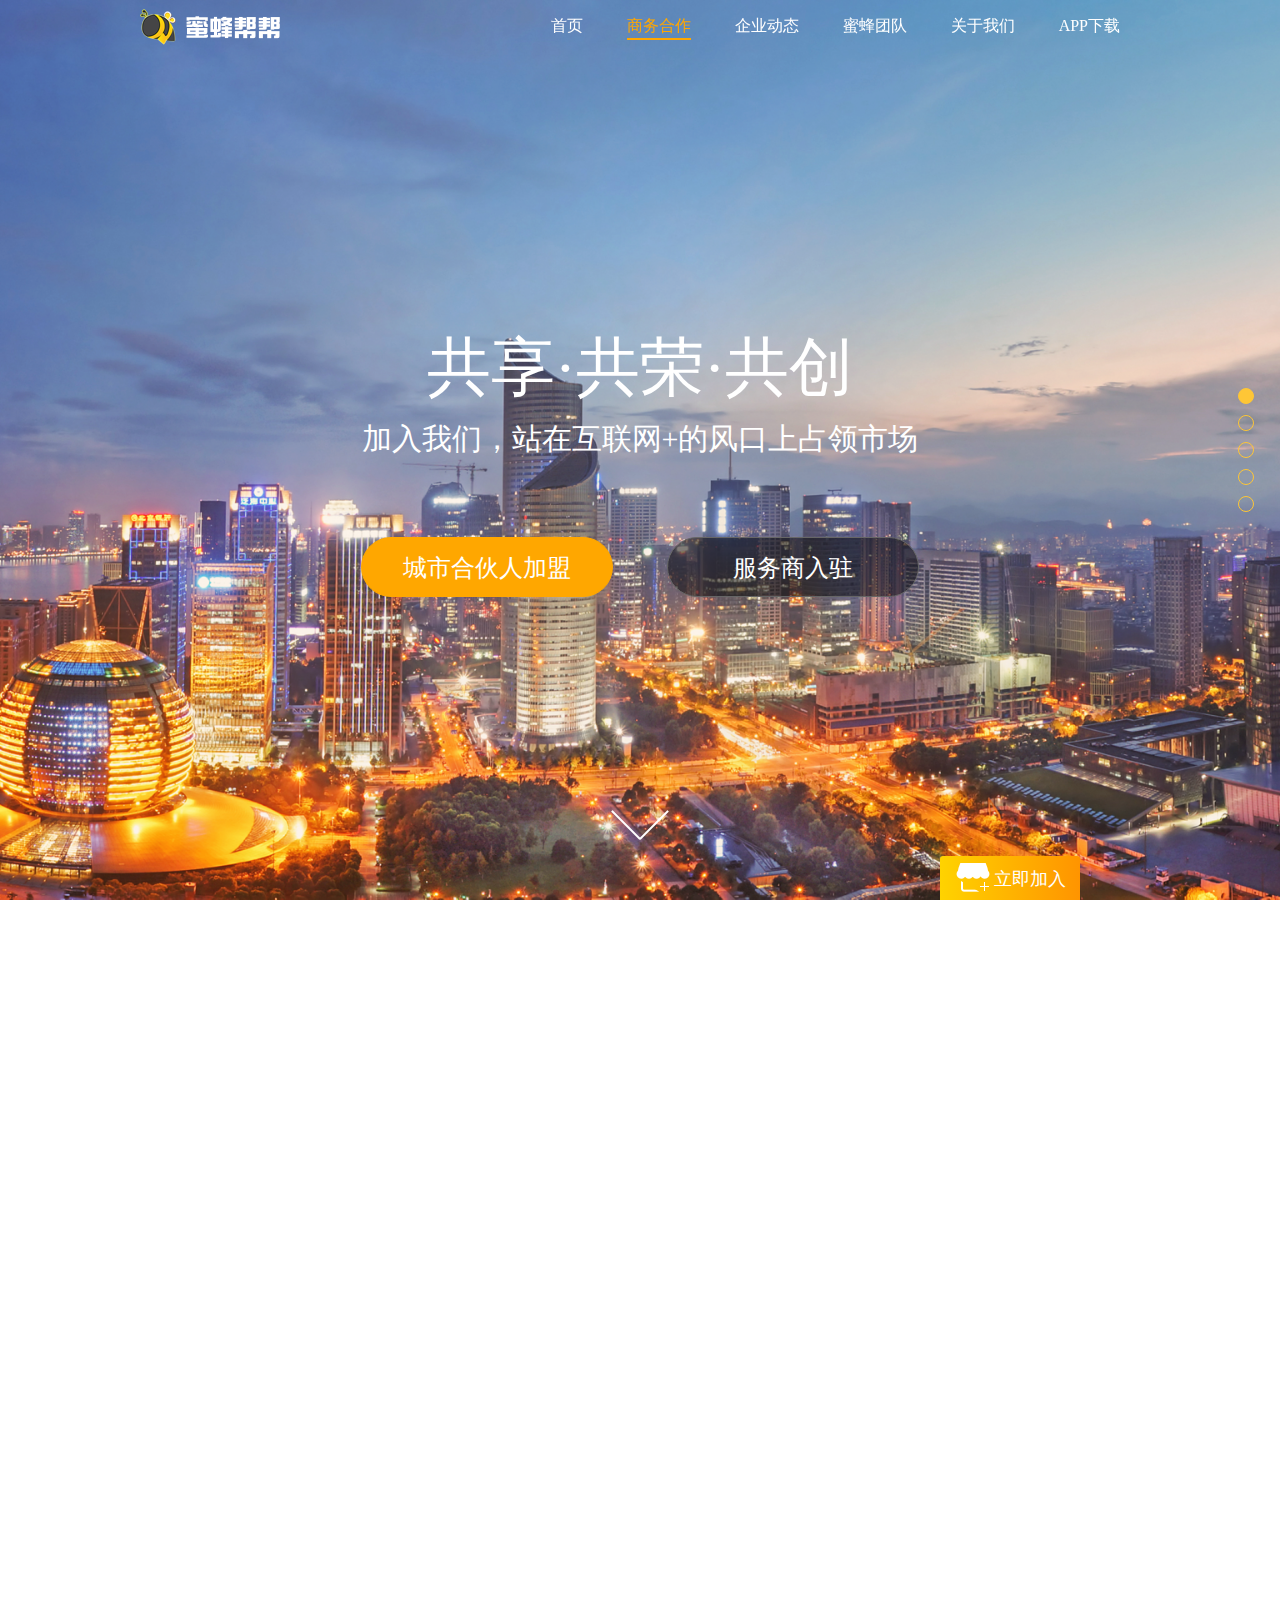
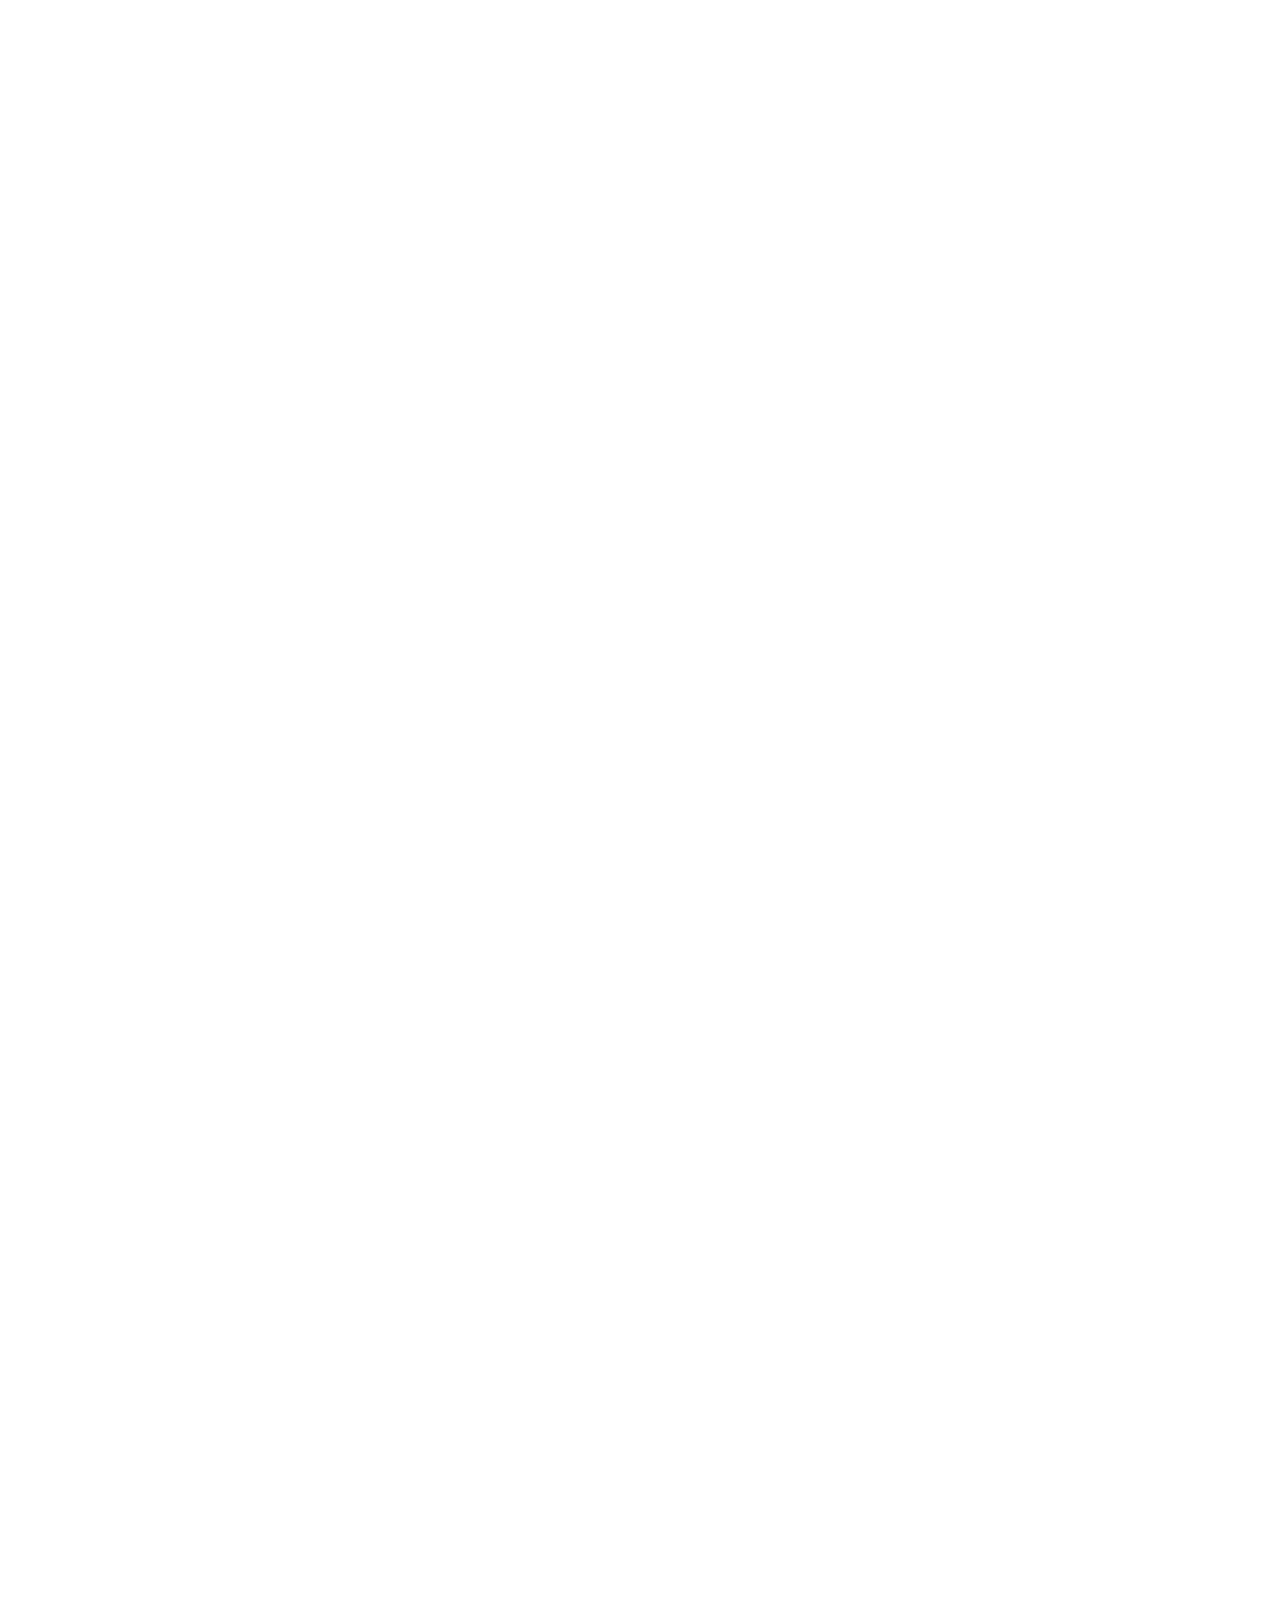
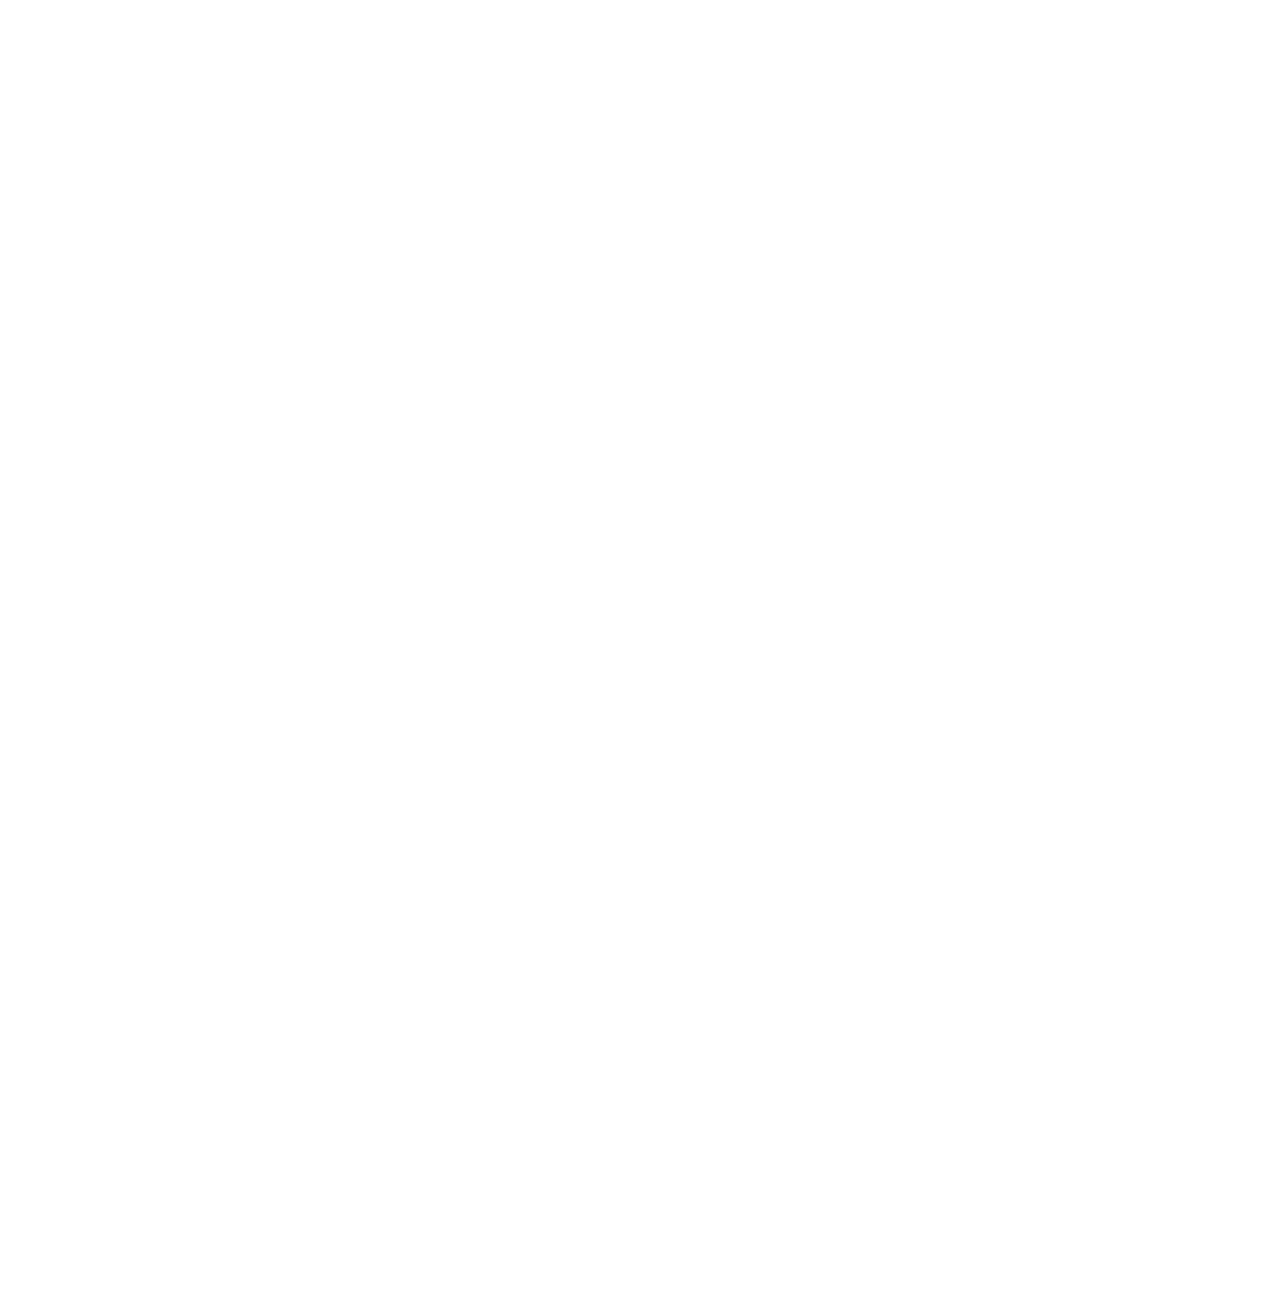
==== page/cooperation.html @ c984d0dc "新增" ====
<!DOCTYPE html>
<html>
<head>
    <meta charset="UTF-8">
    <!--<meta name="viewport" content="width=device-width,initial-scale=1,minimum-scale=1,maximum-scale=1,user-scalable=no" />-->
    <title>蜜蜂帮帮</title>
<link href="../css/cooperation.9509d69def9fd899056b.css" rel="stylesheet"></head>
<body>
<div class="bee-header">
    <div class="container">
        <div class="logo">
            <!--<img src="" alt="蜜蜂帮帮">-->
        </div>
        <div class="list">
            <ul>
                <li><a href="./home.html">首页</a></li>
                <li><a class="active" href="./cooperation.html">商务合作</a></li>
                <li><a href="./news.html">企业动态</a></li>
                <li><a href="./team.html">蜜蜂团队</a></li>
                <li><a href="./about.html">关于我们</a></li>
                <li><a href="./download.html">APP下载</a></li>
            </ul>
        </div>
    </div>
</div>
<div class="stores">立即加入</div>
<div id="fullpage">
    <div class="section">
        <section class="animate part1">
            <div class="container">
                <div class="title1">共享·共荣·共创</div>
                <div class="title2">加入我们，站在互联网+的风口上占领市场</div>
                <div class="button">
                    <button id="partner">城市合伙人加盟</button>
                    <button id="business" class="gray">服务商入驻</button>
                </div>
            </div>
            <div><button class="down"></button></div>
        </section>
    </div>
    <div class="section">
        <section class="animate move-left part2">
            <div class="title">
                <div class="title1">合伙人全球招募中</div>
                <div class="title2">我们需要的不是加盟商，而是事业股东</div>
            </div>
            <div class="content clearfix">
                <div class="list">
                    <img src="../img/c1ec5cfefeabe5e938f28f96e63e9fad.png" alt="">
                    <div class="recruit-title">
                        <div class="recruit-title1">合伙经营</div>
                        <div class="recruit-title2">创立合伙人机制招募核心创业伙伴</div>
                    </div>
                </div>
                <div class="list">
                    <img src="../img/ce24f5efa95ee3bb7248c67e9708a0db.png" alt="">
                    <div class="recruit-title">
                        <div class="recruit-title1">共同收益</div>
                        <div class="recruit-title2">与合伙人共享平台成果</div>
                    </div>
                </div>
                <div class="list">
                    <img src="../img/3c015efaf80c9e571c8da7569cb8308b.png" alt="">
                    <div class="recruit-title">
                        <div class="recruit-title1">全程扶持</div>
                        <div class="recruit-title2">提供一站式全方位的成长帮扶政策</div>
                    </div>
                </div>
            </div>
        </section>
    </div>
    <div class="section">
        <section class="animate move-left part3">
            <div class="container">
                <h1>震撼全球，优质商家持续超募中……</h1>
                <h1>蜜蜂帮帮邀您一起打造“新服务”</h1><br><br>

                <h2>如果您愿意</h2>
                <h2>为全球消费者提供更好的服务，</h2><br>

                <h2>如果您需要</h2>
                <h2>更多的消费者知道您的服务体验，</h2><br>

                <h2>如果您想要</h2>
                <h2>接受市场的考验，那就赶紧加入我们吧！</h2><br><br>
                <h2>只要这个星球还需要服务，就需要蜜蜂帮帮！</h2>
            </div>
        </section>
    </div>
    <div class="section">
        <section class="animate move-left part4">
            <div class="title">
                <div class="title1">商家八大权益</div>
                <div class="title2">入驻蜜蜂帮帮，即可获得以下权益</div>
            </div>
            <div class="content clearfix">
                <ul class="clearfix">
                    <li>
                        <img src="../img/b9a599ed0b919bc103d2fbe861342685.png" alt="">
                        <div>官方认证身份</div>
                    </li>
                    <li>
                        <img src="../img/aedb359e99fdffdd4d8946688fbb57c0.png" alt="">
                        <div>服务排名优先</div>
                    </li>
                    <li>
                        <img src="../img/3a00f27faa57d7887cbc1a25d7550de8.png" alt="">
                        <div>店铺排名优先</div>
                    </li>
                    <li>
                        <img src="../img/17fdf9c5d113f5b7cb923b10be8b5a25.png" alt="">
                        <div>服务精准推荐</div>
                    </li>
                    <li>
                        <img src="../img/9993b4ca8ccdd590149c25d16e6af27e.png" alt="">
                        <div>店铺发布特权</div>
                    </li>
                    <li>
                        <img src="../img/8d45b0eb262dae02fa9d3e796967df92.png" alt="">
                        <div>VIP客服专线</div>
                    </li>
                    <li>
                        <img src="../img/7b9d3cc45f96436706f98c8f80e1a618.png" alt="">
                        <div>套餐道具折扣</div>
                    </li>
                    <li>
                        <img src="../img/5ab4a923dffc27b24b695d60955051d1.png" alt="">
                        <div>需求优先推送</div>
                    </li>
                </ul>
            </div>
        </section>
    </div>
    <div class="section">
        <section class="animate move-left part5">
            <h1>欢迎所有创业者加入蜜蜂帮帮！</h1>
            <div class="form-div">
                <div class="title-div">
                    <div class="tab partnerTab active" data-value="first"><span>合伙人加盟</span></div>
                    <div class="tab businessTab" data-value="second"><span>商家入驻</span></div>
                </div>
                <div class="form-all">
                    <div class="form first">
                        <div class="form-title">姓名：</div>
                        <input class="form-input" type="text" placeholder="请输入您的姓名">
                        <div class="form-title">联系电话：</div>
                        <input class="form-input" type="text" placeholder="请输入您的手机号码">
                        <div class="form-title">意向区域：</div>
                        <input class="form-input" type="text" placeholder="请输入您希望合作的区/县名称，如西湖区">
                        <div class="form-button"><button>提交信息</button></div>
                    </div>
                    <div class="form second">
                        <div class="form-title">姓名：</div>
                        <input class="form-input" type="text" placeholder="请输入您的姓名">
                        <div class="form-title">联系电话：</div>
                        <input class="form-input" type="text" placeholder="请输入您的手机号码">
                        <div class="form-title">店铺所在区域：</div>
                        <input class="form-input" type="text" placeholder="请输入店铺所在地区/县名称，稍后会有专人联系您">
                        <div class="form-button"><button>提交信息</button></div>
                    </div>
                </div>
            </div>
            <div class="partner">
                <div class="partner-title">战略合作伙伴</div>
                <ul class="clearfix">
                    <li><img src="../img/5e6be7c5c7a38212d9d5cdd5c0297708.png" alt=""></li>
                    <li><img src="../img/ea7e2daf66006acf0e142d840e4f3e2a.png" alt=""></li>
                    <li><img src="[data-uri]" alt=""></li>
                    <li><img src="../img/2b8c42698edc6646a99bc73877c97c1e.png" alt=""></li>
                    <li><img src="../img/1d48b6dea0031d6d4c60a4377d220343.png" alt=""></li>
                    <li><img src="../img/9783b940a7c0495fdcd6654408296ffc.png" alt=""></li>
                    <li><img src="../img/675d4ba08b23623f5f5d4d27131e1f21.png" alt=""></li>
                </ul>
            </div>
            <div class="bee-footer">
                <div class="container">
                    <div class="top">
                        <div class="float first">
                            <h3>友情链接</h3>
                            <ul>
                                <li>阿里巴巴</li>
                                <li>阿里巴巴</li>
                                <li>阿里巴巴</li>
                                <li>阿里巴巴</li>
                                <li>阿里巴巴</li>
                                <li>阿里巴巴</li>
                                <li>阿里巴巴</li>
                                <li>阿里巴巴</li>
                            </ul>
                        </div>
                        <div class="float second">
                            <h3>联系我们</h3>
                            <div class="phone">400-882-7702</div>
                            <div class="text">周一至周五 9:00-18:00</div>
                            <div class="text">客服邮箱：service@mifbb.com</div>
                            <div class="text">公司地址：浙江省杭州市余杭区梦想小镇互联网村24栋2楼</div>
                        </div>
                        <div class="float third">
                            <h3 style="padding-left: 60px;">关注我们</h3>
                            <div class="icon_div" style="margin-left: 60px;">
                                <div class="icon weixin"></div>
                                <div class="code"><img src="../img/69a9de71aa605bff65a7e764b7e3f75d.png" alt="微信二维码"></div>
                            </div>
                            <div class="icon_div">
                                <div class="icon weibo"></div>
                                <div class="code"><img src="../img/b18e9b26202d3acd738d1c1300903098.png" alt="微博二维码"></div>
                            </div>
                            <div class="icon_div">
                                <div class="icon toutiao"></div>
                                <div class="code"><img src="../img/8dc8addc52b172735178cdc72da7fb40.png" alt="今日头条二维码"></div>
                            </div>
                        </div>
                        <div style="clear: both;"></div>
                    </div>
                    <div class="bottom">
                        <div class="line"></div>
                        <div class="text">Copyright© 2017 杭州蜂享科技有限公司 浙ICP备17022807号-1</div>
                    </div>
                    <!--<div class="list">-->
                    <!--<ul>-->
                    <!--<li v-for="(item, index) in datas">-->
                    <!--<router-link :to="item.to" v-text="item.name" :class="{'active':index === currentIndex}"></router-link>-->
                    <!--</li>-->
                    <!--</ul>-->
                    <!--</div>-->
                </div>
            </div>
        </section>
    </div>
</div>
<script type="text/javascript" src="../js/cooperation.9509d69def9fd899056b.js"></script></body>
</html>
---- css/cooperation.9509d69def9fd899056b.css ----
/**
 * fullPage 1.4.5
 * https://github.com/alvarotrigo/fullPage.js
 * MIT licensed
 *
 * Copyright (C) 2013 alvarotrigo.com - A project by Alvaro Trigo
 */
html,
body {
  margin: 0;
  padding: 0;
  min-width: 1200px;
  overflow-x: hidden;
}
body {
  display: none;
}
.stores {
  position: fixed;
  bottom: 0;
  right: 200px;
  height: 44px;
  width: 140px;
  background: #FFA700;
  z-index: 999;
  border-radius: 3px 3px 0 0;
  background: linear-gradient(to right, #FFD300, #FF9400);
  color: #fff;
  font-size: 18px;
  cursor: pointer;
}
.stores::before {
  content: '';
  background: url([data-uri]) center no-repeat;
  width: 34px;
  height: 29px;
  position: relative;
  top: 7px;
  left: 16px;
  display: inline-block;
  margin-right: 20px;
}
#superContainer {
  height: 100%;
  position: relative;
}
.section {
  position: relative;
  -webkit-box-sizing: border-box;
  -moz-box-sizing: border-box;
  box-sizing: border-box;
}
.slide {
  float: left;
}
.slide,
.slidesContainer {
  height: 100%;
  display: block;
}
.slides {
  height: 100%;
  overflow: hidden;
  position: relative;
  -webkit-transition: all 0.3s ease-out;
  -moz-transition: all 0.3s ease-out;
  -o-transition: all 0.3s ease-out;
  transition: all 0.3s ease-out;
}
.section.table,
.slide.table {
  display: table;
  width: 100%;
}
.tableCell {
  display: table-cell;
  vertical-align: middle;
  width: 100%;
  height: 100%;
}
.slidesContainer {
  float: left;
  position: relative;
}
.controlArrow {
  position: absolute;
  top: 50%;
  cursor: pointer;
  width: 0;
  height: 0;
  border-style: solid;
  margin-top: -38px;
}
.controlArrow.prev {
  left: 15px;
  width: 0;
  border-width: 38.5px 34px 38.5px 0;
  border-color: transparent #fff transparent transparent;
}
.controlArrow.next {
  right: 15px;
  border-width: 38.5px 0 38.5px 34px;
  border-color: transparent transparent transparent #fff;
}
.scrollable {
  overflow: scroll;
}
.easing {
  -webkit-transition: all 0.7s ease-out;
  -moz-transition: all 0.7s ease-out;
  -o-transition: all 0.7s ease-out;
  transition: all 0.7s ease-out;
}
#fullPage-nav {
  position: fixed;
  z-index: 100;
  margin-top: -32px;
  top: 50%;
  opacity: 1;
}
#fullPage-nav.right {
  right: 17px;
}
#fullPage-nav.left {
  left: 17px;
}
.fullPage-slidesNav {
  position: absolute;
  z-index: 4;
  left: 50%;
  opacity: 1;
}
.fullPage-slidesNav.bottom {
  bottom: 17px;
}
.fullPage-slidesNav.top {
  top: 17px;
}
#fullPage-nav ul,
.fullPage-slidesNav ul {
  margin: 0;
  padding: 0;
}
#fullPage-nav li,
.fullPage-slidesNav li {
  display: block;
  width: 20px;
  height: 20px;
  margin: 7px;
  position: relative;
}
.fullPage-slidesNav li {
  display: inline-block;
}
#fullPage-nav li a,
.fullPage-slidesNav li a {
  display: block;
  position: relative;
  z-index: 1;
  width: 100%;
  height: 100%;
  cursor: pointer;
  text-decoration: none;
}
#fullPage-nav li .active span,
.fullPage-slidesNav .active span {
  background: #FEC636;
}
#fullPage-nav span,
.fullPage-slidesNav span {
  top: 2px;
  left: 2px;
  width: 16px;
  height: 16px;
  border: 1px solid #FEC636;
  background: transparent;
  -webkit-border-radius: 50%;
  -moz-border-radius: 50%;
  border-radius: 50%;
  position: absolute;
  z-index: 1;
}
.fullPage-tooltip {
  position: absolute;
  color: #fff;
  font-size: 14px;
  font-family: arial, helvetica, sans-serif;
  top: -2px;
}
.fullPage-tooltip.right {
  right: 20px;
}
.fullPage-tooltip.left {
  left: 20px;
}
.bee-header {
  position: fixed;
  top: 0;
  left: 0;
  right: 0;
  z-index: 9;
}
.bee-header .container {
  width: 1000px;
  margin-left: auto;
  margin-right: auto;
  height: 100%;
  display: flex;
  justify-content: space-between;
  align-items: center;
}
.bee-header .container .logo {
  display: inline-block;
  background: url([data-uri]);
  height: 36px;
  width: 140px;
}
.bee-header .container .list {
  display: inline-block;
}
.bee-header .container .list ul li {
  display: inline-block;
  margin: auto 20px;
}
.bee-header .container .list ul li a {
  color: #fff;
  font-family: 'PingFangSC-Regular', "Microsoft YaHei";
  font-size: 16px;
  text-decoration: none;
  padding-bottom: 4px;
  cursor: pointer;
  outline: none;
}
.bee-header .container .list ul li a.active {
  color: #FFA700;
  border-bottom: 2px solid #FFA700;
}
.bee-header.black .container .logo {
  background: url([data-uri]);
}
.bee-header.black .container .list ul li a {
  color: #444;
}
.bee-header.black .container .list ul li a.active {
  color: #FFA700;
  border-bottom: 2px solid #FFA700;
}
.bee-footer {
  font-family: 'PingFangSC-Regular', "Microsoft YaHei";
  height: 280px;
  bottom: 0;
  left: 0;
  right: 0;
  width: 100%;
  z-index: 4;
  background: #303030;
}
.bee-footer .container {
  width: 1000px;
  margin-left: auto;
  margin-right: auto;
  height: 250px;
  position: relative;
  top: 15px;
}
.bee-footer .container .top {
  height: 210px;
}
.bee-footer .container .top h3 {
  font-size: 14px;
  color: #fff;
  margin-top: 0;
  margin-bottom: 20px;
}
.bee-footer .container .top .float {
  float: left;
  width: 33%;
  text-align: left;
}
.bee-footer .container .top .first li {
  width: 50%;
  float: left;
  line-height: 36px;
  font-size: 12px;
  color: #999;
}
.bee-footer .container .top .second {
  color: #fff;
}
.bee-footer .container .top .second .phone {
  font-size: 24px;
  line-height: 36px;
}
.bee-footer .container .top .second .text {
  font-size: 12px;
  line-height: 36px;
}
.bee-footer .container .top .third .icon_div {
  position: relative;
  width: 60px;
  float: left;
}
.bee-footer .container .top .third .icon_div .code {
  position: absolute;
  margin-left: -38px;
  display: none;
}
.bee-footer .container .top .third .icon_div .icon {
  display: inline-block;
  width: 30px;
  height: 30px;
  cursor: pointer;
  margin-right: 30px;
  background-position: center left;
  background-repeat: no-repeat;
}
.bee-footer .container .top .third .icon_div .weixin {
  background-image: url([data-uri]);
}
.bee-footer .container .top .third .icon_div .weibo {
  background-image: url([data-uri]);
}
.bee-footer .container .top .third .icon_div .toutiao {
  background-image: url([data-uri]);
}
.bee-footer .container .top .third .icon_div .weixin:hover {
  background-image: url([data-uri]);
}
.bee-footer .container .top .third .icon_div .weibo:hover {
  background-image: url([data-uri]);
}
.bee-footer .container .top .third .icon_div .toutiao:hover {
  background-image: url([data-uri]);
}
.bee-footer .container .top .third .icon_div .weixin:hover + div,
.bee-footer .container .top .third .icon_div .weibo:hover + div,
.bee-footer .container .top .third .icon_div .toutiao:hover + div {
  display: block;
}
.bee-footer .container .bottom {
  height: 30px;
}
.bee-footer .container .bottom .line {
  height: 1px;
  background: #666666;
}
.bee-footer .container .bottom .text {
  color: #999;
  font-size: 12px;
  line-height: 39px;
  text-align: center;
}
* {
  box-sizing: border-box;
  outline: none;
}
ul {
  padding: 0;
  list-style: none;
}
.part1 {
  color: #fff;
  height: 100%;
  background: url(../img/ad06c85df2030f046f10364350978736.png) center no-repeat;
  background-size: cover;
}
.part1 .container {
  text-align: center;
  position: relative;
  top: 36%;
}
.part1 .container .title1 {
  font-size: 64px;
  font-family: 'PingFangSC-Medium', "Microsoft YaHei";
}
.part1 .container .title2 {
  font-family: 'PingFangSC-Regular', "Microsoft YaHei";
  font-size: 30px;
  padding-top: 8px;
}
.part1 .container .button {
  margin-top: 6%;
}
.part1 .container .button button {
  background: #FFA700;
  border-radius: 54px;
  width: 252px;
  height: 60px;
  line-height: 58px;
  border: 1px solid #FFA700;
  color: #fff;
  font-size: 24px;
  outline: none;
  cursor: pointer;
  font-family: 'PingFangSC-Regular', "Microsoft YaHei";
}
.part1 .container .button button.gray {
  background: rgba(5, 5, 5, 0.5);
  border: 1px solid #666666;
  border-radius: 93px;
  margin-left: 50px;
}
.part1 .down {
  width: 58px;
  height: 30px;
  background: url([data-uri]);
  background-repeat: no-repeat;
  background-size: 58px 30px;
  margin-right: auto;
  position: absolute;
  bottom: 60px;
  left: 50%;
  margin-left: -29px;
  border: 0;
  outline: none;
  cursor: pointer;
  animation: downMove 1s infinite;
  -webkit-animation: downMove 1s infinite;
  /*Safari and Chrome*/
}
@keyframes downMove {
  from {
    margin-bottom: 20px;
  }
  to {
    margin-bottom: 0;
  }
}
@-webkit-keyframes downMove {
  /*Safari and Chrome*/
  from {
    margin-bottom: 20px;
  }
  to {
    margin-bottom: 0;
  }
}
.part2 {
  height: 100%;
}
.part2 .title {
  height: 30%;
  padding-top: 56px;
  display: flex;
  flex-direction: column;
  justify-content: center;
  font-family: 'PingFangSC-Regular', "Microsoft YaHei";
  text-align: center;
}
.part2 .title .title1 {
  font-size: 50px;
  color: #444;
  padding-bottom: 8px;
}
.part2 .title .title2 {
  font-size: 24px;
  color: #666;
}
.part2 .content {
  height: 70%;
  width: 1200px;
  margin-left: auto;
  margin-right: auto;
}
.part2 .content .list {
  width: 370px;
  box-shadow: 0 6px 30px rgba(211, 211, 211, 0.5);
  float: left;
  margin-left: 15px;
  margin-right: 15px;
}
.part2 .content .list img {
  width: 370px;
}
.part2 .content .list .recruit-title {
  text-align: center;
}
.part2 .content .list .recruit-title .recruit-title1 {
  font-size: 30px;
  color: #666;
  padding-top: 20px;
  padding-bottom: 10px;
}
.part2 .content .list .recruit-title .recruit-title2 {
  font-size: 20px;
  color: #999;
  padding-bottom: 20px;
}
.part3 {
  color: #fff;
  height: 100%;
  background: url(../img/7b6fdc4eb54f0fe977d7544ed610dec0.png) center no-repeat;
  background-size: cover;
}
.part3 .container {
  width: 800px;
  margin-left: auto;
  margin-right: auto;
  display: flex;
  flex-direction: column;
  justify-content: center;
  height: 100%;
}
.part3 .container h1 {
  font-size: 50px;
  font-weight: normal;
  margin: 0;
}
.part3 .container h2 {
  font-weight: normal;
  font-size: 30px;
  margin: 0;
}
.part4 {
  height: 100%;
}
.part4 .title {
  height: 30%;
  padding-top: 56px;
  display: flex;
  flex-direction: column;
  justify-content: center;
  font-family: 'PingFangSC-Regular', "Microsoft YaHei";
  text-align: center;
}
.part4 .title .title1 {
  font-size: 50px;
  color: #444;
  padding-bottom: 8px;
}
.part4 .title .title2 {
  font-size: 24px;
  color: #666;
}
.part4 .content {
  height: 70%;
  width: 1000px;
  margin-left: auto;
  margin-right: auto;
}
.part4 .content ul li {
  width: 250px;
  height: 220px;
  float: left;
  text-align: center;
}
.part4 .content ul li div {
  padding-top: 8px;
}
.part5 {
  height: 100%;
  overflow-y: scroll;
  color: #fff;
}
.part5 h1 {
  display: flex;
  flex-direction: column;
  justify-content: center;
  height: 20%;
  padding-top: 36px;
  font-size: 40px;
  font-weight: normal;
  color: #444;
  margin: 0;
  text-align: center;
}
.part5 .form-div {
  width: 600px;
  height: 350px;
  background: #fff;
  margin-left: auto;
  margin-right: auto;
}
.part5 .form-div .title-div {
  height: 50px;
  background: #443201;
}
.part5 .form-div .title-div .tab {
  width: 50%;
  float: left;
  height: 36px;
  color: #fff;
  text-align: center;
  padding-top: 14px;
}
.part5 .form-div .title-div .tab span {
  cursor: pointer;
}
.part5 .form-div .title-div .tab.active span {
  color: #FFA700;
  padding-bottom: 8px;
  border-bottom: 2px solid #FFA700;
}
.part5 .form-div .form {
  width: 400px;
  margin-left: auto;
  margin-right: auto;
  margin-top: 15px;
  height: 260px;
}
.part5 .form-div .form .form-title {
  font-size: 16px;
  color: #444;
  padding-bottom: 8px;
}
.part5 .form-div .form .form-input {
  border: 1px solid #CDCDCD;
  border-radius: 4px;
  height: 34px;
  outline: none;
  width: 100%;
  margin-bottom: 14px;
  padding-left: 8px;
}
.part5 .form-div .form .form-button {
  text-align: center;
}
.part5 .form-div .form .form-button button {
  border: 1px solid #FFA700;
  border-radius: 4px;
  height: 34px;
  width: 200px;
  line-height: 32px;
  text-align: center;
  color: #FFA700;
  background: transparent;
  outline: none;
  cursor: pointer;
}
.part5 .form-div .form.second {
  display: none;
}
.part5 .partner {
  height: calc(80% - 350px);
  width: 1000px;
  margin-left: auto;
  margin-right: auto;
}
.part5 .partner .partner-title {
  color: #444;
  font-size: 20px;
  padding-top: 40px;
  padding-bottom: 20px;
}
.part5 .partner ul {
  width: 100%;
}
.part5 .partner ul li {
  width: 200px;
  height: 80px;
  float: left;
  text-align: center;
}

/*# sourceMappingURL=cooperation.9509d69def9fd899056b.css.map*/
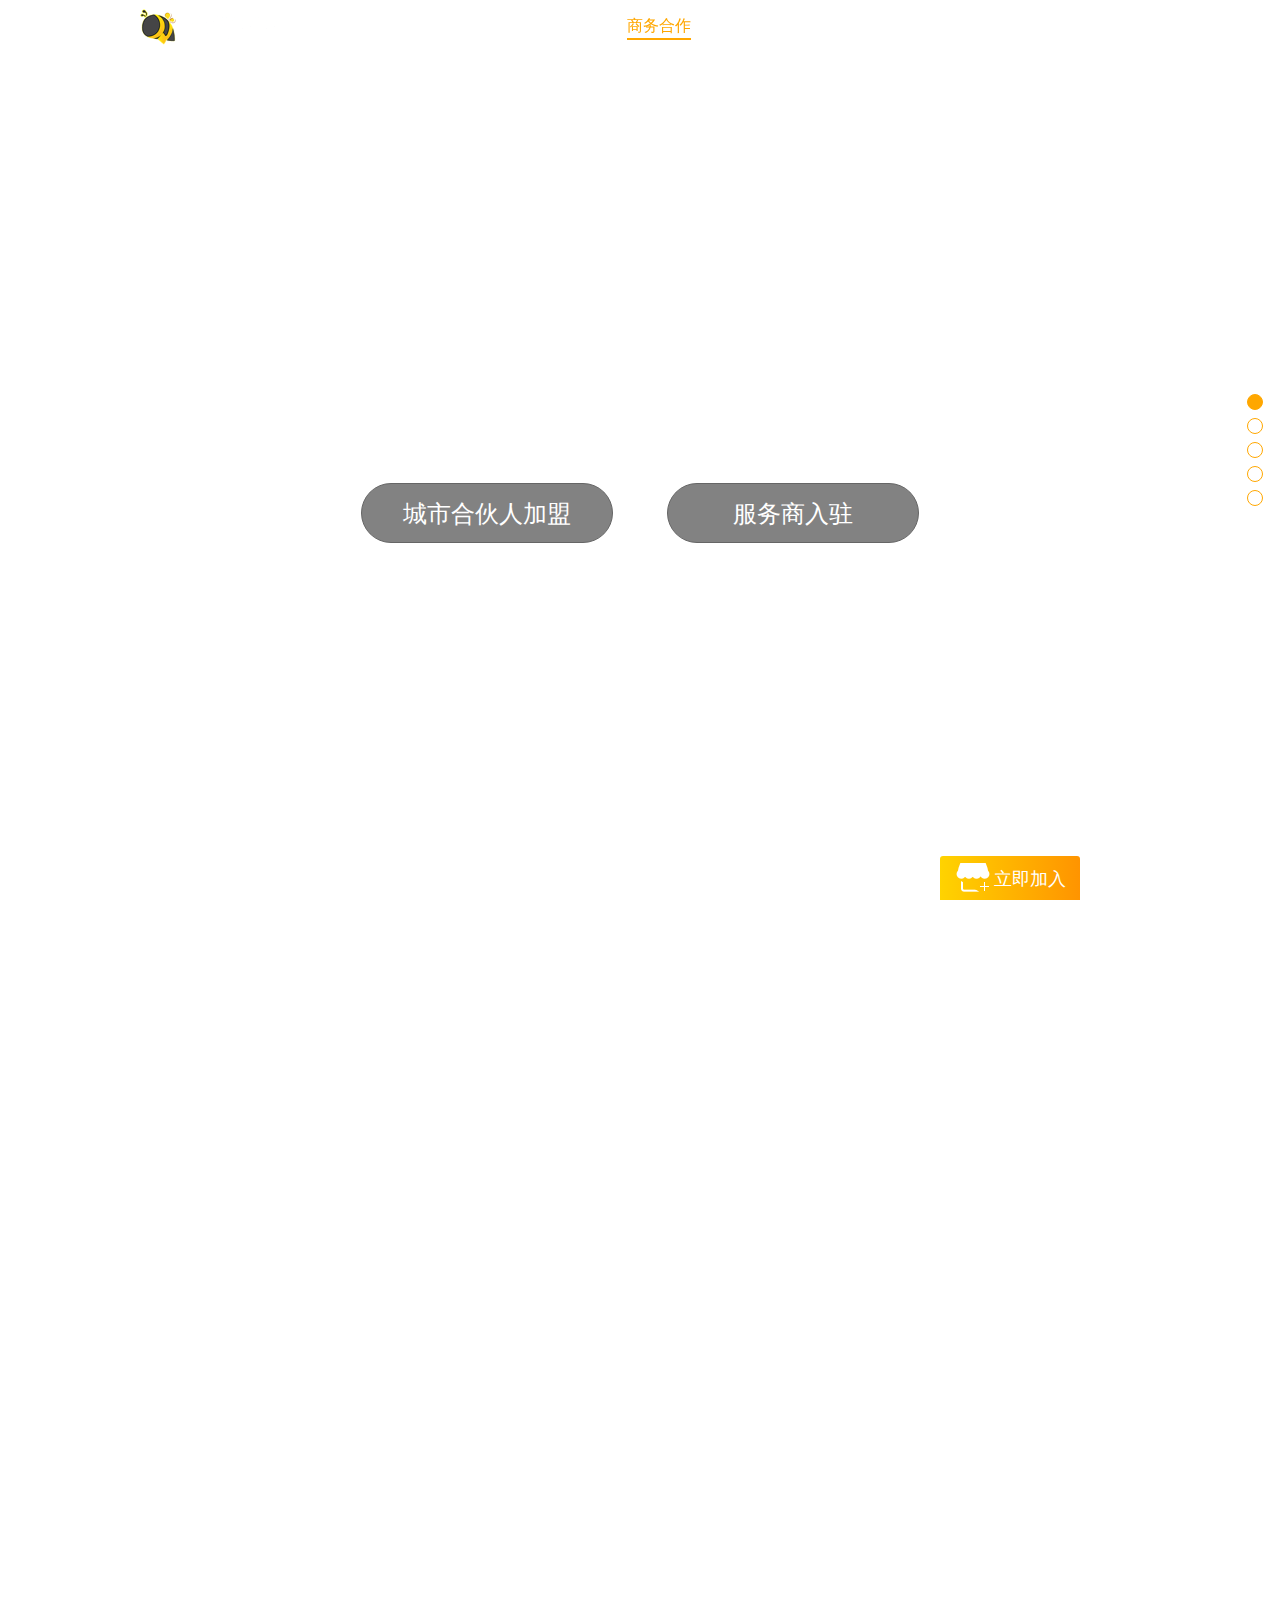
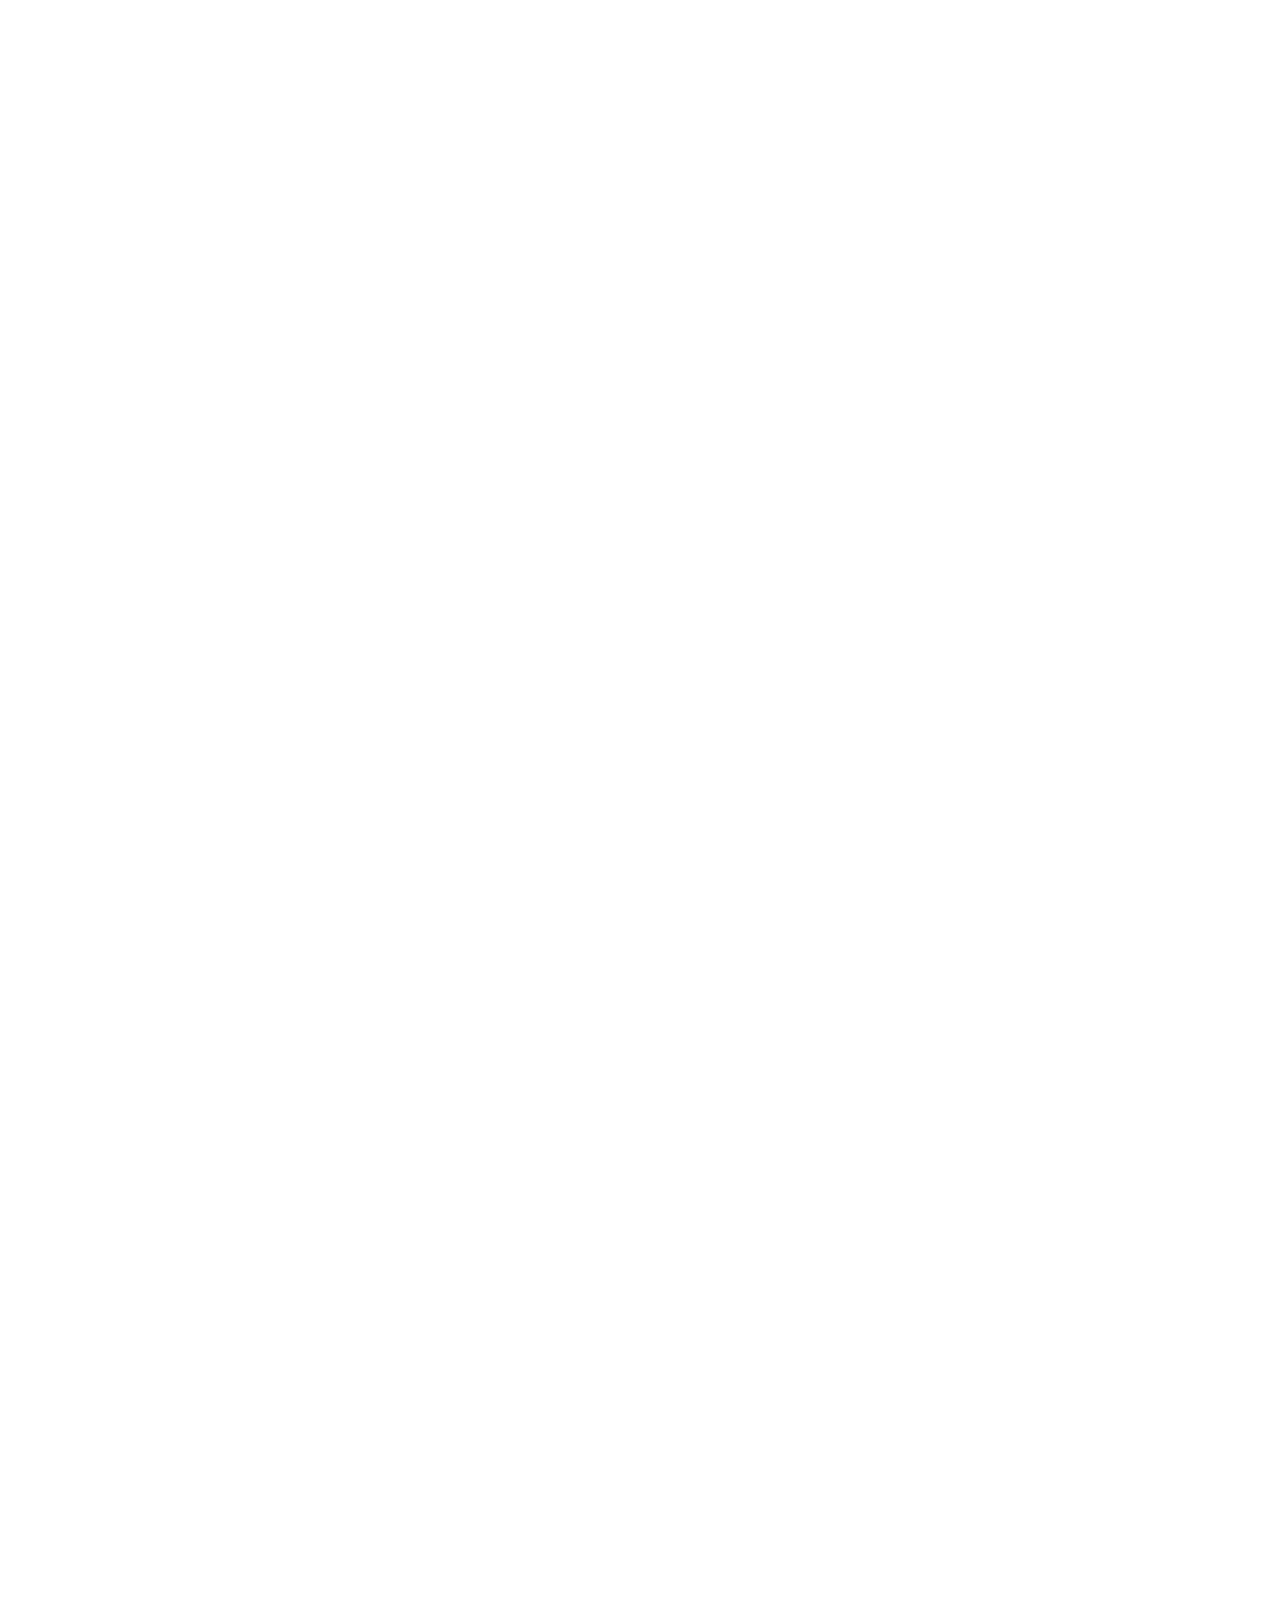
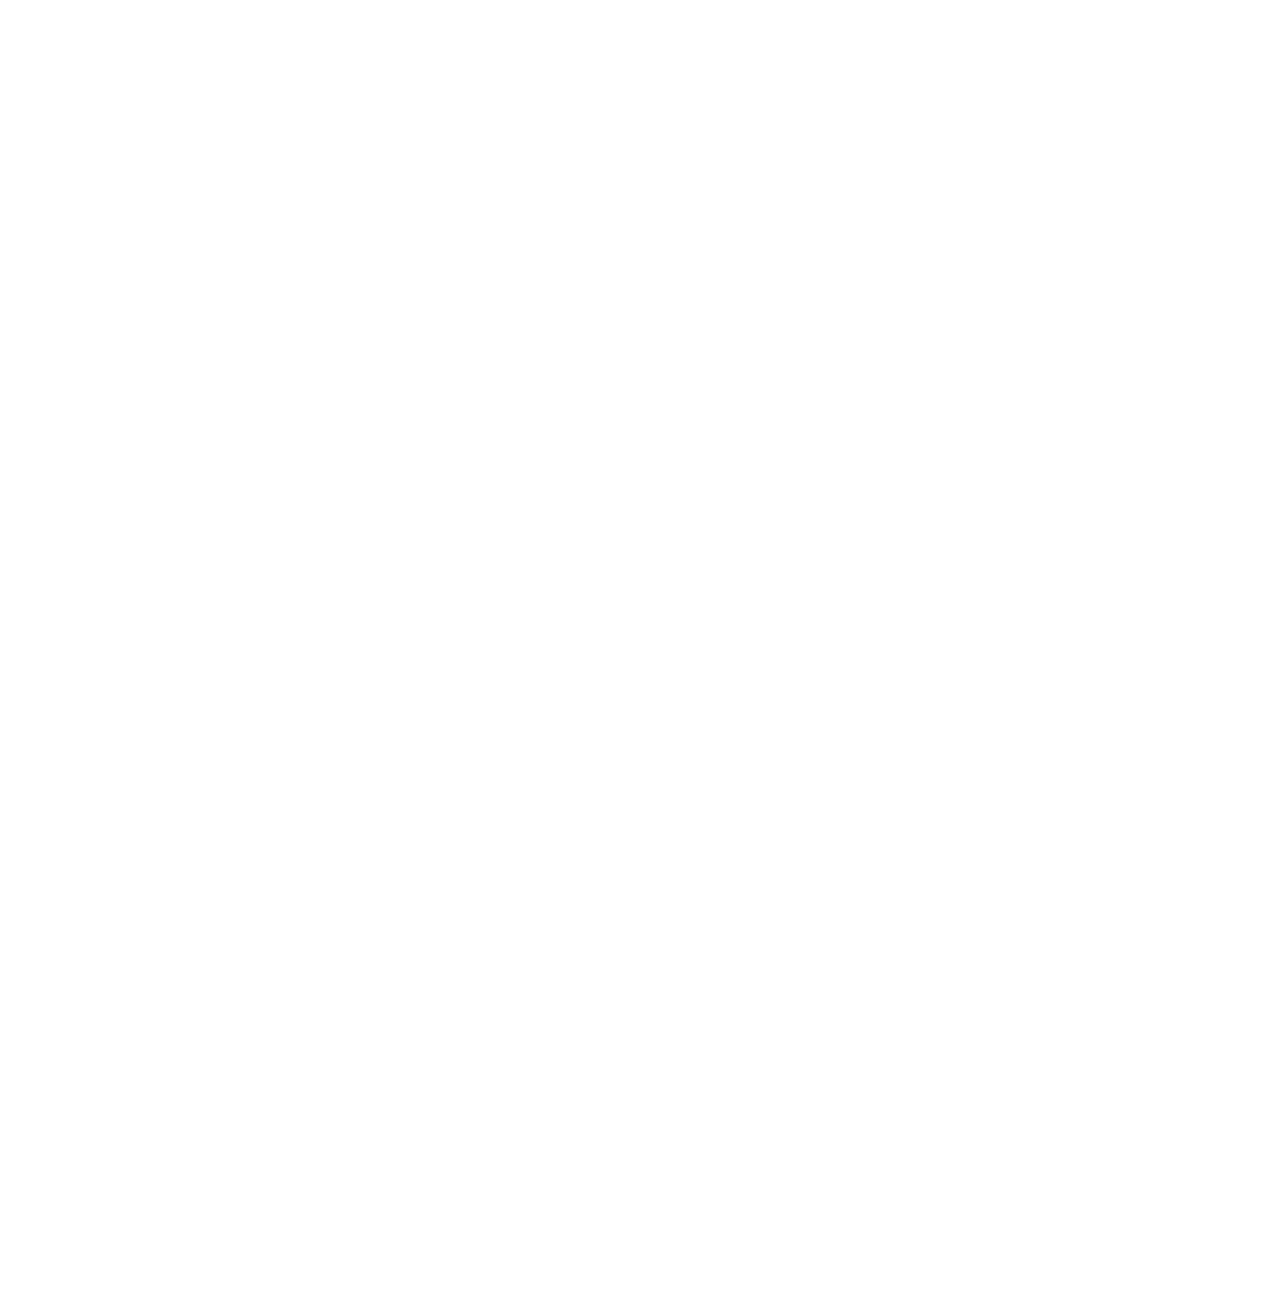
==== commit 870cc898: "图片压缩" ====
--- a/page/cooperation.html
+++ b/page/cooperation.html
@@ -4,7 +4,7 @@
     <meta charset="UTF-8">
     <!--<meta name="viewport" content="width=device-width,initial-scale=1,minimum-scale=1,maximum-scale=1,user-scalable=no" />-->
     <title>蜜蜂帮帮</title>
-<link href="../css/cooperation.9509d69def9fd899056b.css" rel="stylesheet"></head>
+<link href="../css/cooperation.0e8326c564585862feba.css" rel="stylesheet"></head>
 <body>
 <div class="bee-header">
     <div class="container">
@@ -35,7 +35,7 @@
                     <button id="business" class="gray">服务商入驻</button>
                 </div>
             </div>
-            <div><button class="down"></button></div>
+            <div class="down"><a href="#page2"></a></div>
         </section>
     </div>
     <div class="section">
@@ -46,21 +46,21 @@
             </div>
             <div class="content clearfix">
                 <div class="list">
-                    <img src="../img/c1ec5cfefeabe5e938f28f96e63e9fad.png" alt="">
+                    <img src="../img/b09033f6276ee22a4f0ff4350a166593.png" alt="">
                     <div class="recruit-title">
                         <div class="recruit-title1">合伙经营</div>
                         <div class="recruit-title2">创立合伙人机制招募核心创业伙伴</div>
                     </div>
                 </div>
                 <div class="list">
-                    <img src="../img/ce24f5efa95ee3bb7248c67e9708a0db.png" alt="">
+                    <img src="../img/2a91b39d85da3b8dc8ddffd64f15f375.png" alt="">
                     <div class="recruit-title">
                         <div class="recruit-title1">共同收益</div>
                         <div class="recruit-title2">与合伙人共享平台成果</div>
                     </div>
                 </div>
                 <div class="list">
-                    <img src="../img/3c015efaf80c9e571c8da7569cb8308b.png" alt="">
+                    <img src="../img/9a04b533c48aeaa282493d4570eb87e1.png" alt="">
                     <div class="recruit-title">
                         <div class="recruit-title1">全程扶持</div>
                         <div class="recruit-title2">提供一站式全方位的成长帮扶政策</div>
@@ -96,35 +96,35 @@
             <div class="content clearfix">
                 <ul class="clearfix">
                     <li>
-                        <img src="../img/b9a599ed0b919bc103d2fbe861342685.png" alt="">
+                        <img src="../img/e5282caadae793d435729dd4e2a6a167.png" alt="">
                         <div>官方认证身份</div>
                     </li>
                     <li>
-                        <img src="../img/aedb359e99fdffdd4d8946688fbb57c0.png" alt="">
+                        <img src="../img/dedc10cc7f5b258c4590b3443bdd74a6.png" alt="">
                         <div>服务排名优先</div>
                     </li>
                     <li>
-                        <img src="../img/3a00f27faa57d7887cbc1a25d7550de8.png" alt="">
+                        <img src="../img/b0a87cd572c6d20030f40a9c173e189b.png" alt="">
                         <div>店铺排名优先</div>
                     </li>
                     <li>
-                        <img src="../img/17fdf9c5d113f5b7cb923b10be8b5a25.png" alt="">
+                        <img src="../img/c5f2ce57a1ea690bb31d22964e9912f9.png" alt="">
                         <div>服务精准推荐</div>
                     </li>
                     <li>
-                        <img src="../img/9993b4ca8ccdd590149c25d16e6af27e.png" alt="">
+                        <img src="../img/2ecaf8145b74c039675dd242ebb99cf8.png" alt="">
                         <div>店铺发布特权</div>
                     </li>
                     <li>
-                        <img src="../img/8d45b0eb262dae02fa9d3e796967df92.png" alt="">
+                        <img src="../img/c423a9982028003427eef5f3e09150d4.png" alt="">
                         <div>VIP客服专线</div>
                     </li>
                     <li>
-                        <img src="../img/7b9d3cc45f96436706f98c8f80e1a618.png" alt="">
+                        <img src="[data-uri]" alt="">
                         <div>套餐道具折扣</div>
                     </li>
                     <li>
-                        <img src="../img/5ab4a923dffc27b24b695d60955051d1.png" alt="">
+                        <img src="[data-uri]" alt="">
                         <div>需求优先推送</div>
                     </li>
                 </ul>
@@ -133,44 +133,46 @@
     </div>
     <div class="section">
         <section class="animate move-left part5">
-            <h1>欢迎所有创业者加入蜜蜂帮帮！</h1>
-            <div class="form-div">
-                <div class="title-div">
-                    <div class="tab partnerTab active" data-value="first"><span>合伙人加盟</span></div>
-                    <div class="tab businessTab" data-value="second"><span>商家入驻</span></div>
-                </div>
-                <div class="form-all">
-                    <div class="form first">
-                        <div class="form-title">姓名：</div>
-                        <input class="form-input" type="text" placeholder="请输入您的姓名">
-                        <div class="form-title">联系电话：</div>
-                        <input class="form-input" type="text" placeholder="请输入您的手机号码">
-                        <div class="form-title">意向区域：</div>
-                        <input class="form-input" type="text" placeholder="请输入您希望合作的区/县名称，如西湖区">
-                        <div class="form-button"><button>提交信息</button></div>
-                    </div>
-                    <div class="form second">
-                        <div class="form-title">姓名：</div>
-                        <input class="form-input" type="text" placeholder="请输入您的姓名">
-                        <div class="form-title">联系电话：</div>
-                        <input class="form-input" type="text" placeholder="请输入您的手机号码">
-                        <div class="form-title">店铺所在区域：</div>
-                        <input class="form-input" type="text" placeholder="请输入店铺所在地区/县名称，稍后会有专人联系您">
-                        <div class="form-button"><button>提交信息</button></div>
-                    </div>
-                </div>
-            </div>
-            <div class="partner">
-                <div class="partner-title">战略合作伙伴</div>
-                <ul class="clearfix">
-                    <li><img src="../img/5e6be7c5c7a38212d9d5cdd5c0297708.png" alt=""></li>
-                    <li><img src="../img/ea7e2daf66006acf0e142d840e4f3e2a.png" alt=""></li>
-                    <li><img src="[data-uri]" alt=""></li>
-                    <li><img src="../img/2b8c42698edc6646a99bc73877c97c1e.png" alt=""></li>
-                    <li><img src="../img/1d48b6dea0031d6d4c60a4377d220343.png" alt=""></li>
-                    <li><img src="../img/9783b940a7c0495fdcd6654408296ffc.png" alt=""></li>
-                    <li><img src="../img/675d4ba08b23623f5f5d4d27131e1f21.png" alt=""></li>
-                </ul>
+            <div class="part5-container">
+                <h1>欢迎所有创业者加入蜜蜂帮帮！</h1>
+                <div class="form-div">
+                    <div class="title-div">
+                        <div class="tab partnerTab active" data-value="first"><span>合伙人加盟</span></div>
+                        <div class="tab businessTab" data-value="second"><span>商家入驻</span></div>
+                    </div>
+                    <div class="form-all">
+                        <div class="form first">
+                            <div class="form-title">姓名：</div>
+                            <input class="form-input" type="text" placeholder="请输入您的姓名">
+                            <div class="form-title">联系电话：</div>
+                            <input class="form-input" type="text" placeholder="请输入您的手机号码">
+                            <div class="form-title">意向区域：</div>
+                            <input class="form-input" type="text" placeholder="请输入您希望合作的区/县名称，如西湖区">
+                            <div class="form-button"><button>提交信息</button></div>
+                        </div>
+                        <div class="form second">
+                            <div class="form-title">姓名：</div>
+                            <input class="form-input" type="text" placeholder="请输入您的姓名">
+                            <div class="form-title">联系电话：</div>
+                            <input class="form-input" type="text" placeholder="请输入您的手机号码">
+                            <div class="form-title">店铺所在区域：</div>
+                            <input class="form-input" type="text" placeholder="请输入店铺所在地区/县名称，稍后会有专人联系您">
+                            <div class="form-button"><button>提交信息</button></div>
+                        </div>
+                    </div>
+                </div>
+                <div class="partner">
+                    <div class="partner-title">战略合作伙伴</div>
+                    <ul class="clearfix">
+                        <li><img src="[data-uri]" alt=""></li>
+                        <li><img src="[data-uri]" alt=""></li>
+                        <li><img src="[data-uri]" alt=""></li>
+                        <li><img src="[data-uri]" alt=""></li>
+                        <li><img src="[data-uri]" alt=""></li>
+                        <li><img src="[data-uri]" alt=""></li>
+                        <li><img src="[data-uri]" alt=""></li>
+                    </ul>
+                </div>
             </div>
             <div class="bee-footer">
                 <div class="container">
@@ -178,36 +180,36 @@
                         <div class="float first">
                             <h3>友情链接</h3>
                             <ul>
-                                <li>阿里巴巴</li>
-                                <li>阿里巴巴</li>
-                                <li>阿里巴巴</li>
-                                <li>阿里巴巴</li>
-                                <li>阿里巴巴</li>
-                                <li>阿里巴巴</li>
-                                <li>阿里巴巴</li>
-                                <li>阿里巴巴</li>
+                                <li><a href="">阿里巴巴</a></li>
+                                <li><a href="">阿里巴巴</a></li>
+                                <li><a href="">阿里巴巴</a></li>
+                                <li><a href="">阿里巴巴</a></li>
+                                <li><a href="">阿里巴巴</a></li>
+                                <li><a href="">阿里巴巴</a></li>
+                                <li><a href="">阿里巴巴</a></li>
+                                <li><a href="">阿里巴巴</a></li>
                             </ul>
                         </div>
                         <div class="float second">
-                            <h3>联系我们</h3>
+                            <h3 style="margin-bottom: 18px;">联系我们</h3>
                             <div class="phone">400-882-7702</div>
                             <div class="text">周一至周五 9:00-18:00</div>
                             <div class="text">客服邮箱：service@mifbb.com</div>
                             <div class="text">公司地址：浙江省杭州市余杭区梦想小镇互联网村24栋2楼</div>
                         </div>
                         <div class="float third">
-                            <h3 style="padding-left: 60px;">关注我们</h3>
+                            <h3 style="padding-left: 60px;margin-bottom: 18px;">关注我们</h3>
                             <div class="icon_div" style="margin-left: 60px;">
                                 <div class="icon weixin"></div>
-                                <div class="code"><img src="../img/69a9de71aa605bff65a7e764b7e3f75d.png" alt="微信二维码"></div>
+                                <div class="code"><img src="[data-uri]" alt="微信二维码"></div>
                             </div>
                             <div class="icon_div">
                                 <div class="icon weibo"></div>
-                                <div class="code"><img src="../img/b18e9b26202d3acd738d1c1300903098.png" alt="微博二维码"></div>
+                                <div class="code"><img src="[data-uri]" alt="微博二维码"></div>
                             </div>
                             <div class="icon_div">
                                 <div class="icon toutiao"></div>
-                                <div class="code"><img src="../img/8dc8addc52b172735178cdc72da7fb40.png" alt="今日头条二维码"></div>
+                                <div class="code"><img src="[data-uri]" alt="今日头条二维码"></div>
                             </div>
                         </div>
                         <div style="clear: both;"></div>
@@ -228,5 +230,5 @@
         </section>
     </div>
 </div>
-<script type="text/javascript" src="../js/cooperation.9509d69def9fd899056b.js"></script></body>
+<script type="text/javascript" src="../js/cooperation.0e8326c564585862feba.js"></script></body>
 </html>
--- a/css/cooperation.0e8326c564585862feba.css
+++ b/css/cooperation.0e8326c564585862feba.css
@@ -0,0 +1,819 @@
+/**
+ * fullPage 1.4.5
+ * https://github.com/alvarotrigo/fullPage.js
+ * MIT licensed
+ *
+ * Copyright (C) 2013 alvarotrigo.com - A project by Alvaro Trigo
+ */
+html,
+body {
+  margin: 0;
+  padding: 0;
+  min-width: 1200px;
+  overflow-x: hidden;
+  font-family: 'PingFangSC-Regular', "Microsoft YaHei";
+}
+body {
+  display: none;
+}
+h1,
+h2,
+h3,
+h4,
+h5,
+h6 {
+  font-weight: lighter;
+}
+.stores {
+  position: fixed;
+  bottom: 0;
+  right: 200px;
+  height: 44px;
+  width: 140px;
+  background: #FFA700;
+  z-index: 999;
+  border-radius: 3px 3px 0 0;
+  background: linear-gradient(to right, #FFD300, #FF9400);
+  color: #fff;
+  font-size: 18px;
+  cursor: pointer;
+}
+.stores::before {
+  content: '';
+  background: url([data-uri]) center no-repeat;
+  width: 34px;
+  height: 29px;
+  position: relative;
+  top: 7px;
+  left: 16px;
+  display: inline-block;
+  margin-right: 20px;
+}
+html.fp-enabled,
+.fp-enabled body {
+  margin: 0;
+  padding: 0;
+  overflow: hidden;
+  /*Avoid flicker on slides transitions for mobile phones #336 */
+  -webkit-tap-highlight-color: rgba(0, 0, 0, 0);
+}
+.fp-section {
+  position: relative;
+  -webkit-box-sizing: border-box;
+  /* Safari<=5 Android<=3 */
+  -moz-box-sizing: border-box;
+  /* <=28 */
+  box-sizing: border-box;
+}
+.fp-slide {
+  float: left;
+}
+.fp-slide,
+.fp-slidesContainer {
+  height: 100%;
+  display: block;
+}
+.fp-slides {
+  z-index: 1;
+  height: 100%;
+  overflow: hidden;
+  position: relative;
+}
+.fp-section.fp-table,
+.fp-slide.fp-table {
+  display: table;
+  table-layout: fixed;
+  width: 100%;
+}
+.fp-tableCell {
+  display: table-cell;
+  vertical-align: middle;
+  width: 100%;
+  height: 100%;
+}
+.fp-slidesContainer {
+  float: left;
+  position: relative;
+}
+.fp-controlArrow {
+  -webkit-user-select: none;
+  /* webkit (safari, chrome) browsers */
+  -moz-user-select: none;
+  /* mozilla browsers */
+  -khtml-user-select: none;
+  /* webkit (konqueror) browsers */
+  -ms-user-select: none;
+  /* IE10+ */
+  position: absolute;
+  z-index: 4;
+  top: 50%;
+  cursor: pointer;
+  width: 0;
+  height: 0;
+  border-style: solid;
+  margin-top: -38px;
+  -webkit-transform: translate3d(0, 0, 0);
+  -ms-transform: translate3d(0, 0, 0);
+  transform: translate3d(0, 0, 0);
+}
+.fp-controlArrow.fp-prev {
+  left: 15px;
+  width: 0;
+  border-width: 38.5px 34px 38.5px 0;
+  border-color: transparent #fff transparent transparent;
+}
+.fp-controlArrow.fp-next {
+  right: 15px;
+  border-width: 38.5px 0 38.5px 34px;
+  border-color: transparent transparent transparent #fff;
+}
+.fp-scrollable {
+  overflow: hidden;
+  position: relative;
+}
+.fp-scroller {
+  overflow: hidden;
+}
+.iScrollIndicator {
+  border: 0 !important;
+}
+.fp-notransition {
+  -webkit-transition: none !important;
+  transition: none !important;
+}
+#fp-nav {
+  position: fixed;
+  z-index: 100;
+  margin-top: -32px;
+  top: 50%;
+  opacity: 1;
+  -webkit-transform: translate3d(0, 0, 0);
+}
+#fp-nav.right {
+  right: 17px;
+}
+#fp-nav.left {
+  left: 17px;
+}
+.fp-slidesNav {
+  position: absolute;
+  z-index: 4;
+  opacity: 1;
+  -webkit-transform: translate3d(0, 0, 0);
+  -ms-transform: translate3d(0, 0, 0);
+  transform: translate3d(0, 0, 0);
+  left: 0 !important;
+  right: 0;
+  margin: 0 auto !important;
+}
+.fp-slidesNav.bottom {
+  bottom: 17px;
+}
+.fp-slidesNav.top {
+  top: 17px;
+}
+#fp-nav ul,
+.fp-slidesNav ul {
+  margin: 0;
+  padding: 0;
+}
+#fp-nav ul li,
+.fp-slidesNav ul li {
+  display: block;
+  width: 16px;
+  height: 16px;
+  margin: 8px auto;
+  position: relative;
+}
+.fp-slidesNav ul li {
+  display: inline-block;
+}
+#fp-nav ul li a,
+.fp-slidesNav ul li a {
+  display: block;
+  position: relative;
+  z-index: 1;
+  width: 100%;
+  height: 100%;
+  cursor: pointer;
+  text-decoration: none;
+}
+#fp-nav ul li a.active span,
+.fp-slidesNav ul li a.active span,
+#fp-nav ul li:hover a.active span,
+.fp-slidesNav ul li:hover a.active span {
+  height: 16px;
+  width: 16px;
+  background: #FFA700;
+  border-radius: 100%;
+}
+#fp-nav ul li a span,
+.fp-slidesNav ul li a span {
+  border-radius: 50%;
+  position: absolute;
+  z-index: 1;
+  height: 16px;
+  width: 16px;
+  border: 1px solid #FFA700;
+  background: transparent;
+}
+#fp-nav ul li:hover a span,
+.fp-slidesNav ul li:hover a span {
+  width: 16px;
+  height: 16px;
+}
+#fp-nav ul li .fp-tooltip {
+  position: absolute;
+  top: -2px;
+  color: #fff;
+  font-size: 14px;
+  font-family: arial, helvetica, sans-serif;
+  white-space: nowrap;
+  max-width: 220px;
+  overflow: hidden;
+  display: block;
+  opacity: 0;
+  width: 0;
+  cursor: pointer;
+}
+#fp-nav ul li:hover .fp-tooltip,
+#fp-nav.fp-show-active a.active + .fp-tooltip {
+  width: auto;
+  opacity: 1;
+}
+#fp-nav ul li .fp-tooltip.right {
+  right: 20px;
+}
+#fp-nav ul li .fp-tooltip.left {
+  left: 20px;
+}
+.fp-auto-height.fp-section,
+.fp-auto-height .fp-slide,
+.fp-auto-height .fp-tableCell {
+  height: auto !important;
+}
+.fp-responsive .fp-auto-height-responsive.fp-section,
+.fp-responsive .fp-auto-height-responsive .fp-slide,
+.fp-responsive .fp-auto-height-responsive .fp-tableCell {
+  height: auto !important;
+}
+.bee-header {
+  position: fixed;
+  top: 0;
+  left: 0;
+  right: 0;
+  z-index: 9;
+}
+.bee-header .container {
+  width: 1000px;
+  margin-left: auto;
+  margin-right: auto;
+  height: 100%;
+  display: flex;
+  justify-content: space-between;
+  align-items: center;
+}
+.bee-header .container .logo {
+  display: inline-block;
+  background: url([data-uri]);
+  height: 36px;
+  width: 140px;
+}
+.bee-header .container .list {
+  display: inline-block;
+}
+.bee-header .container .list ul li {
+  display: inline-block;
+  margin: auto 20px;
+}
+.bee-header .container .list ul li a {
+  color: #fff;
+  font-size: 16px;
+  text-decoration: none;
+  padding-bottom: 4px;
+  cursor: pointer;
+  outline: none;
+}
+.bee-header .container .list ul li a.active {
+  color: #FFA700;
+  border-bottom: 2px solid #FFA700;
+}
+.bee-header.black .container .logo {
+  background: url([data-uri]);
+}
+.bee-header.black .container .list ul li a {
+  color: #444;
+}
+.bee-header.black .container .list ul li a.active {
+  color: #FFA700;
+  border-bottom: 2px solid #FFA700;
+}
+.bee-footer {
+  height: 260px;
+  bottom: 0;
+  left: 0;
+  right: 0;
+  width: 100%;
+  z-index: 4;
+  background: #303030;
+}
+.bee-footer .container {
+  width: 1000px;
+  margin-left: auto;
+  margin-right: auto;
+  height: 250px;
+  position: relative;
+  top: 5px;
+}
+.bee-footer .container .top {
+  height: 210px;
+  padding-top: 10px;
+}
+.bee-footer .container .top h3 {
+  font-size: 14px;
+  color: #fff;
+  margin-top: 0;
+  margin-bottom: 10px;
+}
+.bee-footer .container .top .float {
+  float: left;
+  width: 33%;
+  text-align: left;
+}
+.bee-footer .container .top .first li {
+  width: 50%;
+  float: left;
+  line-height: 36px;
+  font-size: 12px;
+}
+.bee-footer .container .top .first li a {
+  color: #999;
+  cursor: pointer;
+  text-decoration: none;
+}
+.bee-footer .container .top .first li a:hover {
+  color: #fff;
+}
+.bee-footer .container .top .second {
+  color: #fff;
+}
+.bee-footer .container .top .second .phone {
+  font-size: 24px;
+  line-height: 36px;
+}
+.bee-footer .container .top .second .text {
+  font-size: 12px;
+  line-height: 36px;
+}
+.bee-footer .container .top .third .icon_div {
+  position: relative;
+  width: 60px;
+  float: left;
+}
+.bee-footer .container .top .third .icon_div .code {
+  position: absolute;
+  margin-left: -38px;
+  display: none;
+}
+.bee-footer .container .top .third .icon_div .icon {
+  display: inline-block;
+  width: 30px;
+  height: 30px;
+  cursor: pointer;
+  margin-right: 30px;
+  background-position: center left;
+  background-repeat: no-repeat;
+}
+.bee-footer .container .top .third .icon_div .weixin {
+  background-image: url([data-uri]);
+}
+.bee-footer .container .top .third .icon_div .weibo {
+  background-image: url([data-uri]);
+}
+.bee-footer .container .top .third .icon_div .toutiao {
+  background-image: url([data-uri]);
+}
+.bee-footer .container .top .third .icon_div .weixin:hover {
+  background-image: url([data-uri]);
+}
+.bee-footer .container .top .third .icon_div .weibo:hover {
+  background-image: url([data-uri]);
+}
+.bee-footer .container .top .third .icon_div .toutiao:hover {
+  background-image: url([data-uri]);
+}
+.bee-footer .container .top .third .icon_div .weixin:hover + div,
+.bee-footer .container .top .third .icon_div .weibo:hover + div,
+.bee-footer .container .top .third .icon_div .toutiao:hover + div {
+  display: block;
+}
+.bee-footer .container .bottom {
+  height: 30px;
+}
+.bee-footer .container .bottom .line {
+  height: 1px;
+  background: #666666;
+}
+.bee-footer .container .bottom .text {
+  color: #999;
+  font-size: 12px;
+  line-height: 39px;
+  text-align: center;
+}
+* {
+  box-sizing: border-box;
+  outline: none;
+}
+ul {
+  padding: 0;
+  list-style: none;
+}
+.part1 {
+  color: #fff;
+  height: 100%;
+  background: url(../img/4c4c14565a7052540548ea105146ca33.png) center no-repeat;
+  background-size: cover;
+}
+.part1 .container {
+  text-align: center;
+  position: relative;
+  top: 30%;
+}
+.part1 .container .title1 {
+  font-size: 64px;
+}
+.part1 .container .title2 {
+  font-size: 30px;
+  padding-top: 8px;
+}
+.part1 .container .button {
+  margin-top: 6%;
+}
+.part1 .container .button button {
+  background: rgba(5, 5, 5, 0.5);
+  border-radius: 54px;
+  width: 252px;
+  height: 60px;
+  line-height: 58px;
+  border: 1px solid #666666;
+  color: #fff;
+  font-size: 24px;
+  outline: none;
+  cursor: pointer;
+}
+.part1 .container .button button:hover {
+  background: #FFA700;
+  border-color: #FFA700;
+}
+.part1 .container .button button.gray:hover {
+  background: #FFA700;
+  border-color: #FFA700;
+}
+.part1 .container .button button.gray {
+  background: rgba(5, 5, 5, 0.5);
+  border: 1px solid #666666;
+  border-radius: 93px;
+  margin-left: 50px;
+}
+.part1 .down {
+  position: absolute;
+  bottom: 60px;
+  width: 100%;
+  text-align: center;
+}
+.part1 .down a {
+  display: inline-block;
+  width: 58px;
+  height: 30px;
+  background: url([data-uri]);
+  background-repeat: no-repeat;
+  background-size: 58px 30px;
+  border: 0;
+  outline: none;
+  cursor: pointer;
+  animation: downMove 1s infinite;
+  -webkit-animation: downMove 1s infinite;
+  /*Safari and Chrome*/
+}
+@keyframes downMove {
+  from {
+    margin-bottom: 20px;
+  }
+  to {
+    margin-bottom: 0px;
+  }
+}
+@-webkit-keyframes downMove {
+  /*Safari and Chrome*/
+  from {
+    margin-bottom: 20px;
+  }
+  to {
+    margin-bottom: 0px;
+  }
+}
+.part2 {
+  height: 100%;
+}
+.part2 .title {
+  height: 30%;
+  padding-top: 56px;
+  display: flex;
+  flex-direction: column;
+  justify-content: center;
+  text-align: center;
+}
+.part2 .title .title1 {
+  font-size: 50px;
+  color: #444;
+  padding-bottom: 8px;
+}
+.part2 .title .title2 {
+  font-size: 24px;
+  color: #666;
+}
+.part2 .content {
+  height: 70%;
+  width: 1200px;
+  margin-left: auto;
+  margin-right: auto;
+}
+.part2 .content .list {
+  width: 370px;
+  box-shadow: 0 6px 30px rgba(211, 211, 211, 0.5);
+  float: left;
+  margin-left: 15px;
+  margin-right: 15px;
+}
+.part2 .content .list img {
+  width: 370px;
+}
+.part2 .content .list .recruit-title {
+  text-align: center;
+}
+.part2 .content .list .recruit-title .recruit-title1 {
+  font-size: 30px;
+  color: #666;
+  padding-top: 20px;
+  padding-bottom: 10px;
+}
+.part2 .content .list .recruit-title .recruit-title2 {
+  font-size: 20px;
+  color: #999;
+  padding-bottom: 20px;
+}
+.part3 {
+  color: #fff;
+  height: 100%;
+  background: url(../img/55b3a2306592dabcf25b03657614d68a.png) center no-repeat;
+  background-size: cover;
+}
+.part3 .container {
+  width: 800px;
+  margin-left: auto;
+  margin-right: auto;
+  display: flex;
+  flex-direction: column;
+  justify-content: center;
+  height: 100%;
+}
+.part3 .container h1 {
+  font-size: 50px;
+  font-weight: lighter;
+  margin: 0;
+}
+.part3 .container h2 {
+  font-weight: lighter;
+  font-size: 30px;
+  margin: 0;
+}
+.part4 {
+  height: 100%;
+}
+.part4 .title {
+  height: 30%;
+  padding-top: 56px;
+  display: flex;
+  flex-direction: column;
+  justify-content: center;
+  text-align: center;
+}
+.part4 .title .title1 {
+  font-size: 50px;
+  color: #444;
+  padding-bottom: 8px;
+}
+.part4 .title .title2 {
+  font-size: 24px;
+  color: #666;
+}
+.part4 .content {
+  height: 70%;
+  width: 1000px;
+  margin-left: auto;
+  margin-right: auto;
+}
+.part4 .content ul {
+  margin: 0;
+}
+.part4 .content ul li {
+  width: 250px;
+  height: 220px;
+  float: left;
+  text-align: center;
+}
+.part4 .content ul li div {
+  padding-top: 8px;
+  color: #444;
+}
+.part5 {
+  height: 100%;
+  color: #fff;
+}
+.part5 .part5-container {
+  padding-top: 56px;
+  padding-bottom: 50px;
+  display: flex;
+  flex-direction: column;
+  justify-content: center;
+  height: 100%;
+}
+.part5 h1 {
+  padding-bottom: 24px;
+  font-size: 30px;
+  font-weight: lighter;
+  color: #444;
+  margin: 0;
+  text-align: center;
+}
+.part5 .form-div {
+  width: 600px;
+  height: 400px;
+  background: #fff;
+  margin-left: auto;
+  margin-right: auto;
+}
+.part5 .form-div .title-div {
+  height: 50px;
+  background: #443201;
+}
+.part5 .form-div .title-div .tab {
+  width: 50%;
+  float: left;
+  height: 36px;
+  color: #fff;
+  text-align: center;
+  padding-top: 14px;
+}
+.part5 .form-div .title-div .tab span {
+  cursor: pointer;
+}
+.part5 .form-div .title-div .tab.active span {
+  color: #FFA700;
+  padding-bottom: 8px;
+  border-bottom: 2px solid #FFA700;
+}
+.part5 .form-div .form-all {
+  height: 350px;
+  background: #fff;
+}
+.part5 .form-div .form {
+  width: 400px;
+  margin-left: auto;
+  margin-right: auto;
+  padding-top: 15px;
+  height: 260px;
+}
+.part5 .form-div .form .form-title {
+  font-size: 16px;
+  color: #444;
+  line-height: 30px;
+}
+.part5 .form-div .form .form-input {
+  border: 1px solid #CDCDCD;
+  border-radius: 4px;
+  height: 40px;
+  outline: none;
+  width: 100%;
+  margin-bottom: 14px;
+  padding-left: 8px;
+}
+.part5 .form-div .form input::-webkit-input-placeholder,
+.part5 .form-div .form textarea::-webkit-input-placeholder {
+  /* WebKit browsers */
+  color: #ccc;
+}
+.part5 .form-div .form input:-moz-placeholder,
+.part5 .form-div .form textarea:-moz-placeholder {
+  /* Mozilla Firefox 4 to 18 */
+  color: #ccc;
+}
+.part5 .form-div .form input::-moz-placeholder,
+.part5 .form-div .form textarea::-moz-placeholder {
+  /* Mozilla Firefox 19+ */
+  color: #ccc;
+}
+.part5 .form-div .form input:-ms-input-placeholder,
+.part5 .form-div .form textarea:-ms-input-placeholder {
+  /* Internet Explorer 10+ */
+  color: #ccc;
+}
+.part5 .form-div .form .form-button {
+  text-align: center;
+  margin-top: 16px;
+}
+.part5 .form-div .form .form-button button {
+  border: 1px solid #FFA700;
+  border-radius: 4px;
+  height: 34px;
+  width: 200px;
+  line-height: 32px;
+  text-align: center;
+  color: #FFA700;
+  background: transparent;
+  outline: none;
+  cursor: pointer;
+}
+.part5 .form-div .form.second {
+  display: none;
+}
+.part5 .partner {
+  width: 1000px;
+  margin-left: auto;
+  margin-right: auto;
+}
+.part5 .partner ul {
+  margin: 0;
+}
+.part5 .partner .partner-title {
+  color: #444;
+  font-size: 16px;
+  padding-top: 30px;
+  padding-bottom: 16px;
+}
+.part5 .partner ul {
+  width: 100%;
+}
+.part5 .partner ul li {
+  width: 200px;
+  margin-bottom: 8px;
+  float: left;
+  text-align: center;
+}
+@media screen and (max-height: 800px) {
+  .part1 .container .title1 {
+    font-size: 54px;
+  }
+  .part1 .container .title2 {
+    font-size: 24px;
+  }
+  .part1 .container .button button {
+    width: 176px;
+    height: 46px;
+    font-size: 18px;
+    line-height: 44px;
+  }
+  .part1 .down {
+    bottom: 60px;
+  }
+  .part2 .title .title1 {
+    font-size: 40px;
+  }
+  .part2 .title .title2 {
+    font-size: 22px;
+  }
+  .part2 .content .list .recruit-title .recruit-title1 {
+    font-size: 26px;
+    padding-bottom: 4px;
+  }
+  .part2 .content .list .recruit-title .recruit-title2 {
+    font-size: 16px;
+  }
+  .part3 .container h1 {
+    font-size: 40px;
+  }
+  .part3 .container h2 {
+    font-size: 22px;
+  }
+  .part4 .title .title1 {
+    font-size: 40px;
+  }
+  .part4 .title .title2 {
+    font-size: 22px;
+  }
+  .part4 .content ul li img {
+    width: 140px;
+  }
+  .part5 .partner ul {
+    display: flex;
+    justify-content: space-between;
+  }
+  .part5 .partner ul li {
+    width: 130px;
+  }
+  .part5 .partner ul li img {
+    width: 130px;
+  }
+}
+
+/*# sourceMappingURL=cooperation.0e8326c564585862feba.css.map*/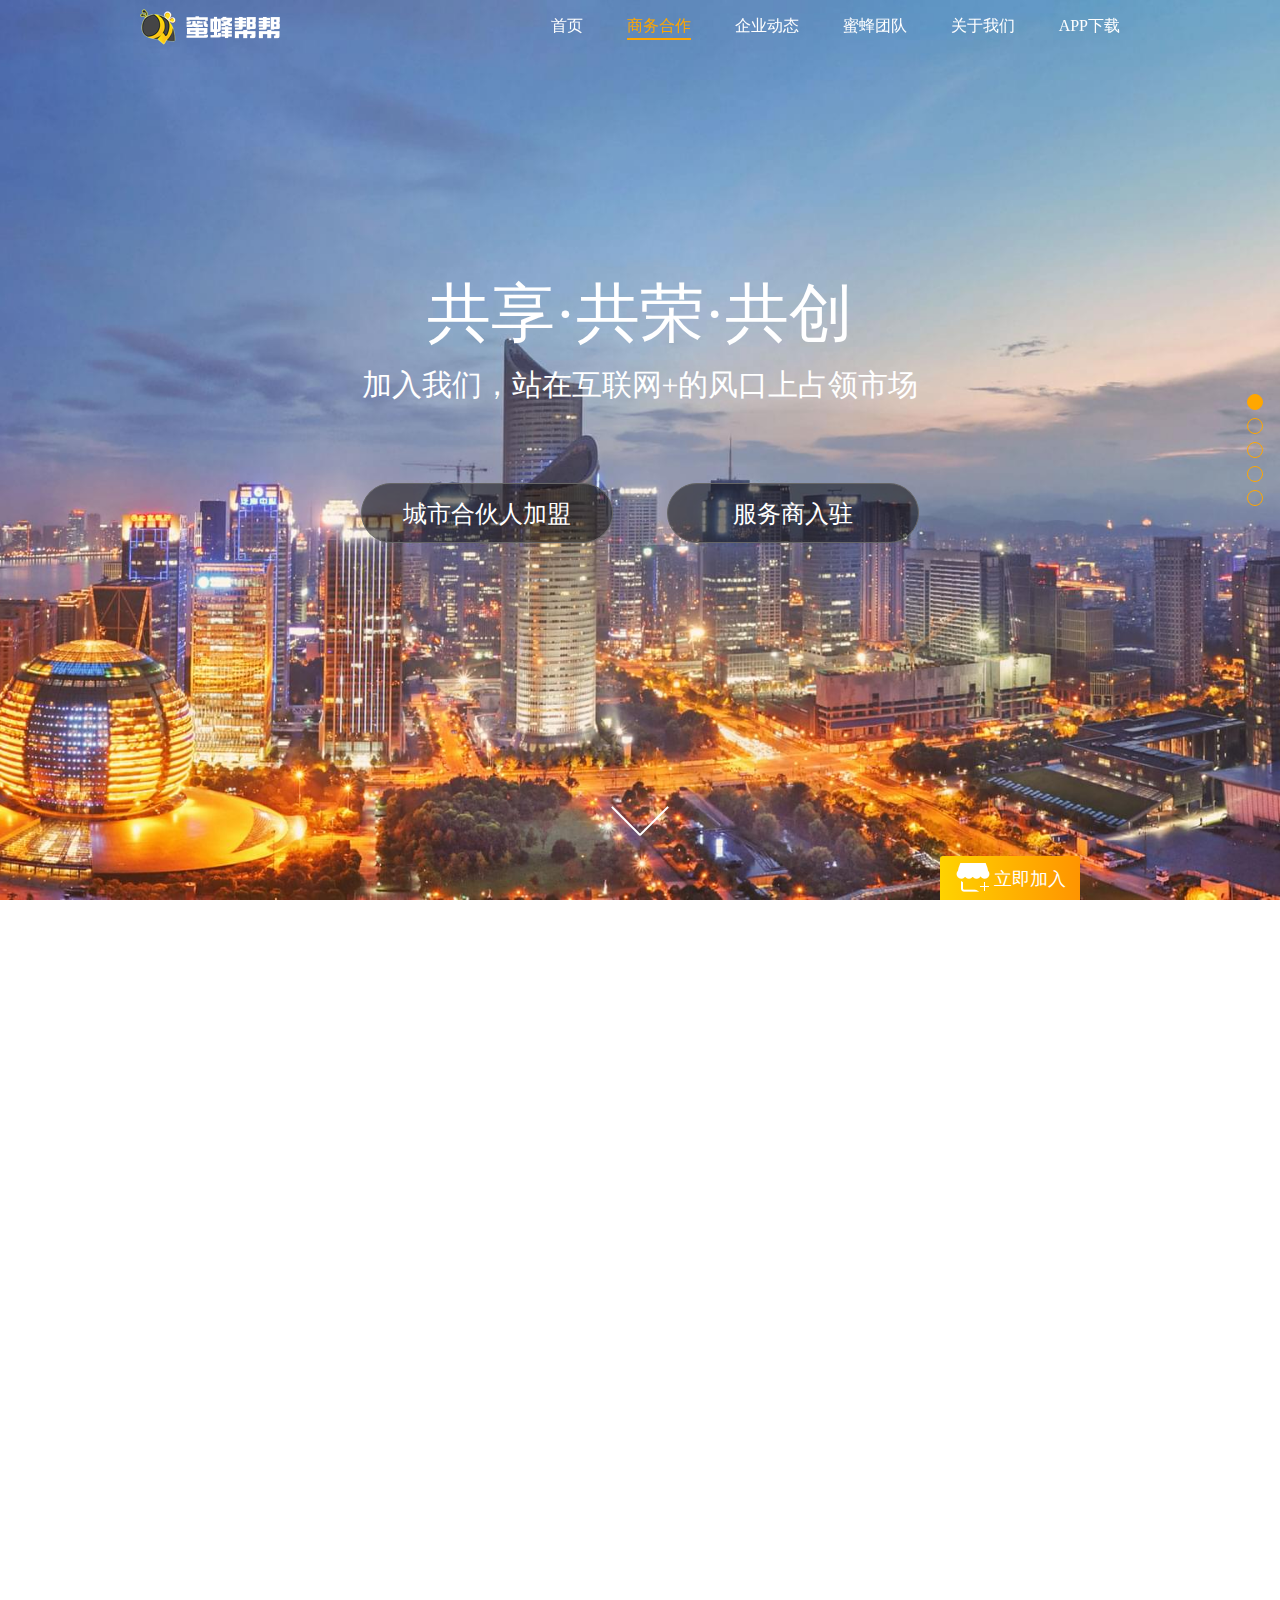
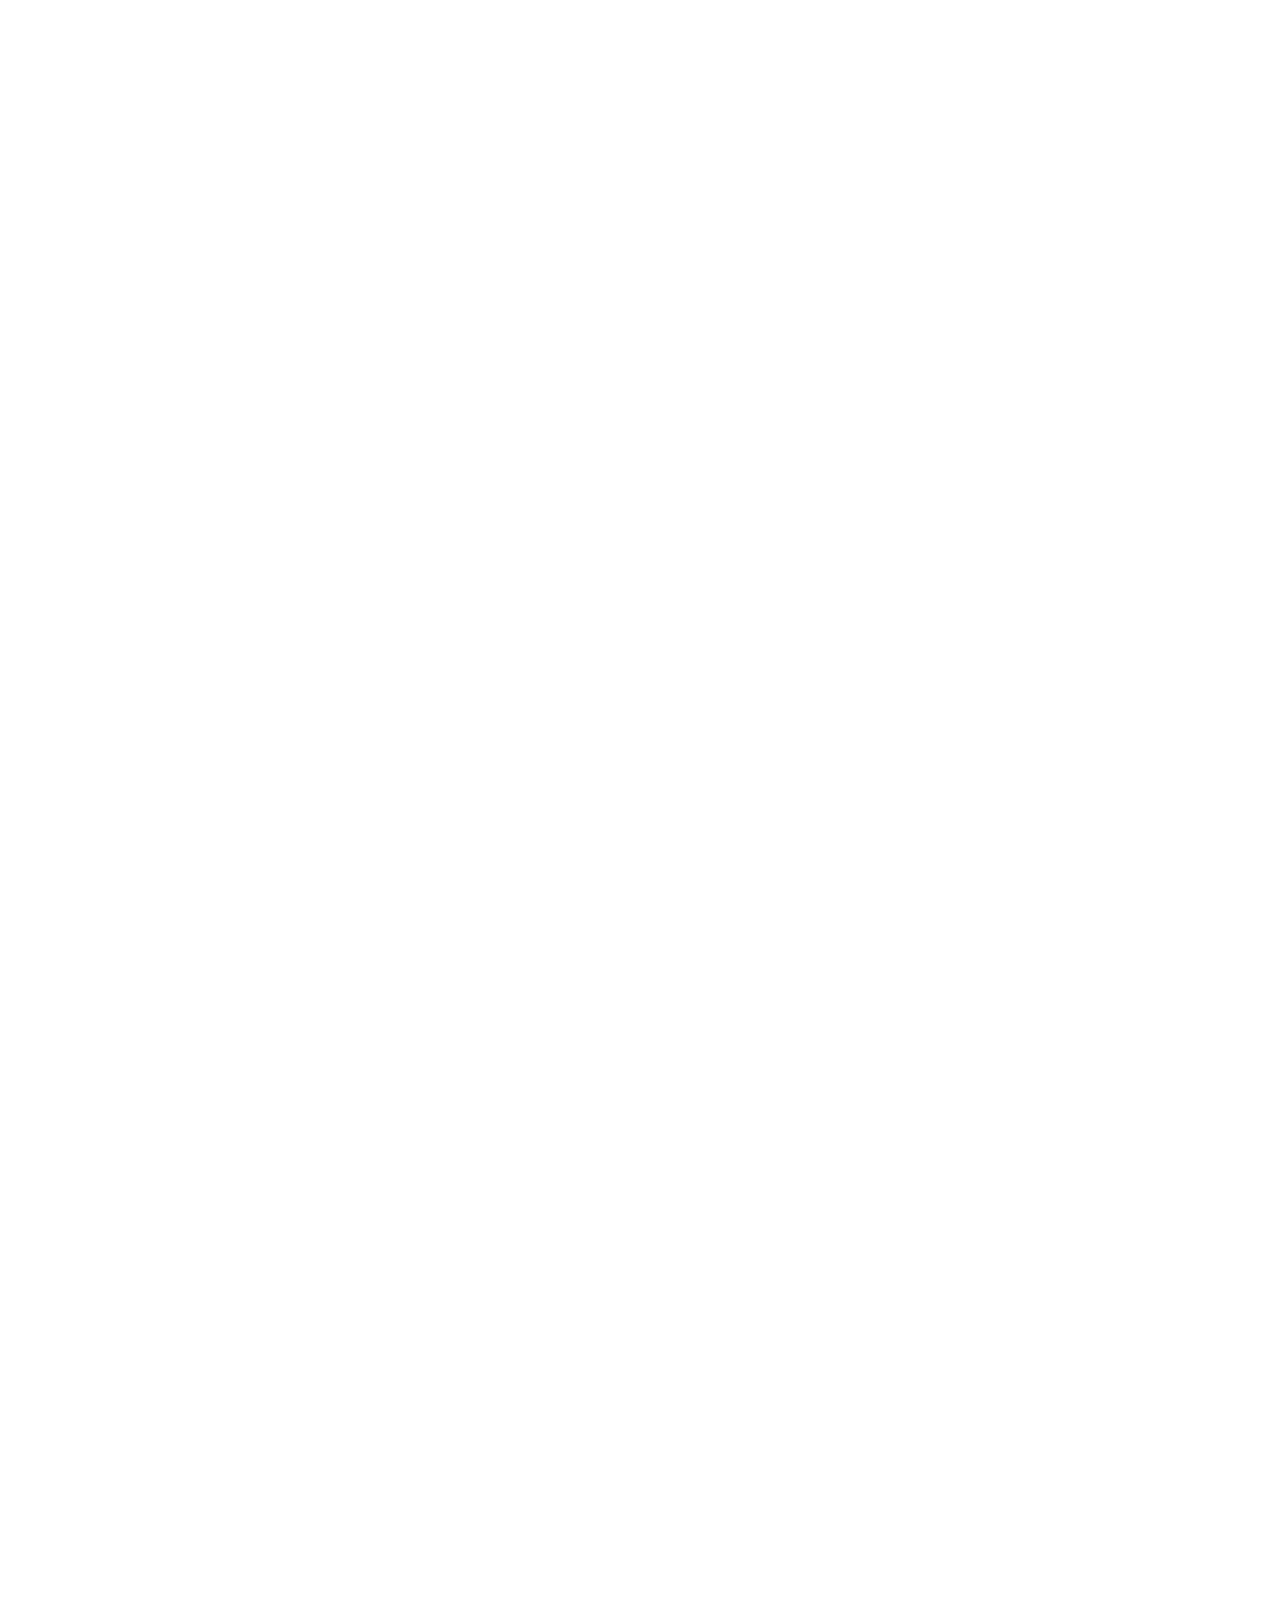
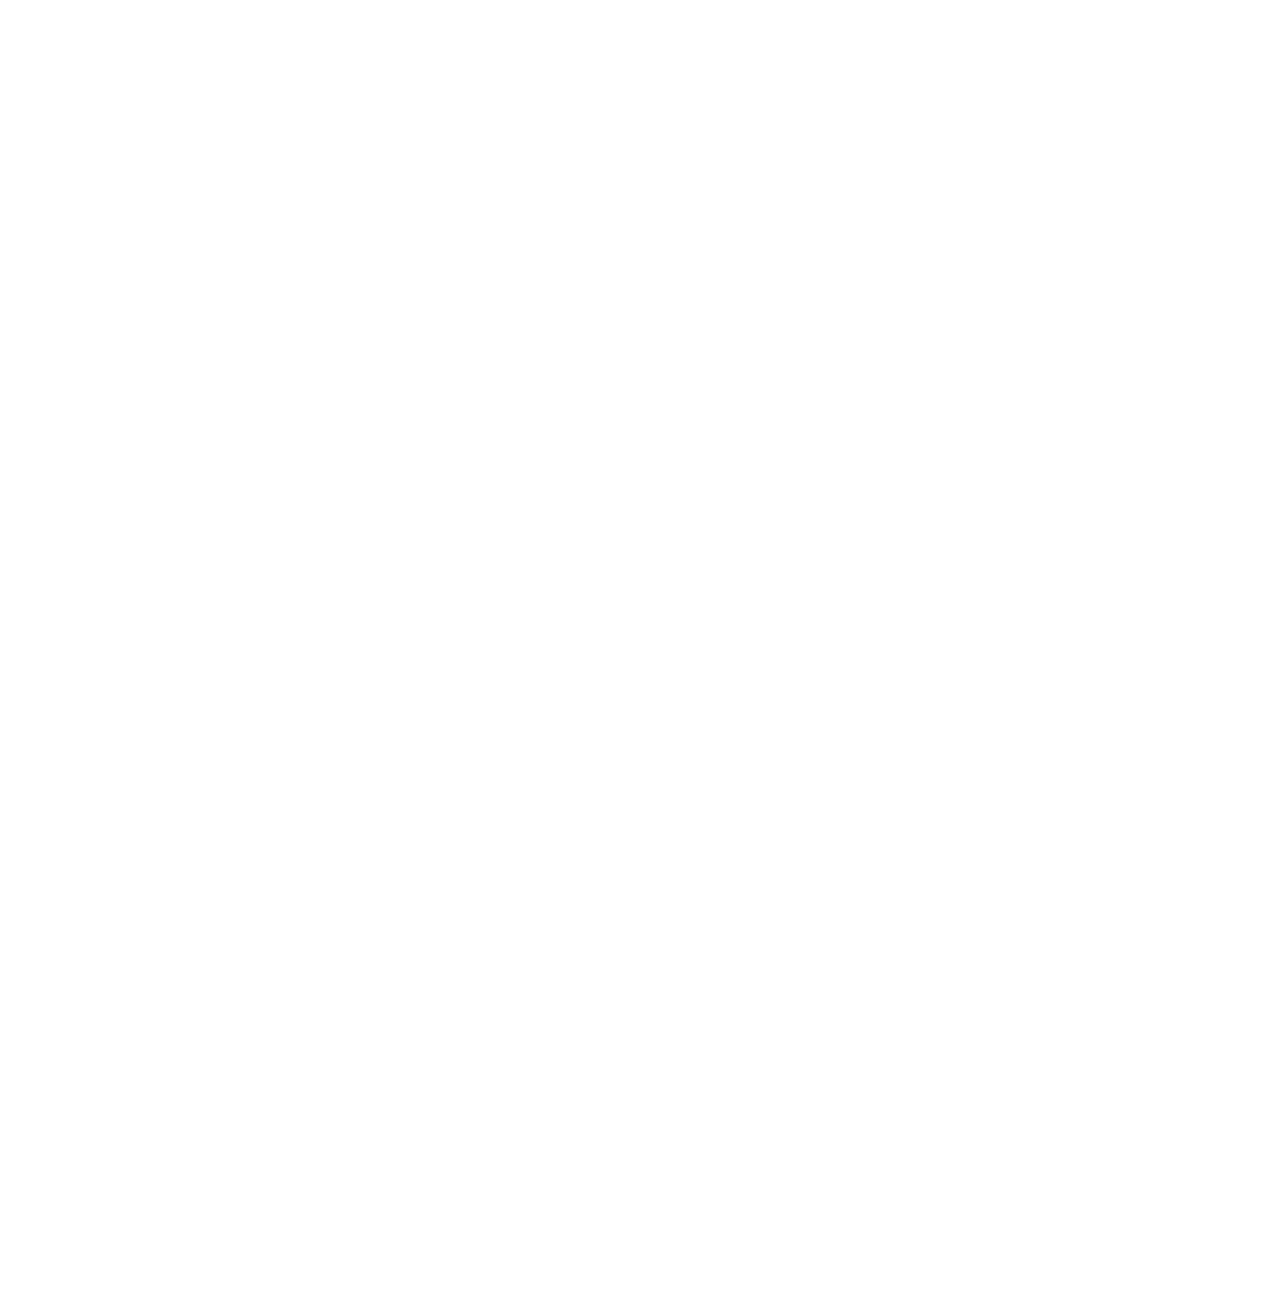
==== commit c33ef411: "图片压缩" ====
--- a/page/cooperation.html
+++ b/page/cooperation.html
@@ -4,7 +4,7 @@
     <meta charset="UTF-8">
     <!--<meta name="viewport" content="width=device-width,initial-scale=1,minimum-scale=1,maximum-scale=1,user-scalable=no" />-->
     <title>蜜蜂帮帮</title>
-<link href="../css/cooperation.0e8326c564585862feba.css" rel="stylesheet"></head>
+<link href="../css/cooperation.d340b115d8bdc8080ab4.css" rel="stylesheet"></head>
 <body>
 <div class="bee-header">
     <div class="container">
@@ -46,21 +46,21 @@
             </div>
             <div class="content clearfix">
                 <div class="list">
-                    <img src="../img/b09033f6276ee22a4f0ff4350a166593.png" alt="">
+                    <img src="../img/cb3871c7160a077eede4671de11ee48e.jpg" alt="">
                     <div class="recruit-title">
                         <div class="recruit-title1">合伙经营</div>
                         <div class="recruit-title2">创立合伙人机制招募核心创业伙伴</div>
                     </div>
                 </div>
                 <div class="list">
-                    <img src="../img/2a91b39d85da3b8dc8ddffd64f15f375.png" alt="">
+                    <img src="../img/c6a2c6933d66a4a02731147e981cba7a.jpg" alt="">
                     <div class="recruit-title">
                         <div class="recruit-title1">共同收益</div>
                         <div class="recruit-title2">与合伙人共享平台成果</div>
                     </div>
                 </div>
                 <div class="list">
-                    <img src="../img/9a04b533c48aeaa282493d4570eb87e1.png" alt="">
+                    <img src="../img/a48036cbc0d4809d1ab2359a4101fb4e.jpg" alt="">
                     <div class="recruit-title">
                         <div class="recruit-title1">全程扶持</div>
                         <div class="recruit-title2">提供一站式全方位的成长帮扶政策</div>
@@ -164,13 +164,13 @@
                 <div class="partner">
                     <div class="partner-title">战略合作伙伴</div>
                     <ul class="clearfix">
-                        <li><img src="[data-uri]" alt=""></li>
-                        <li><img src="[data-uri]" alt=""></li>
-                        <li><img src="[data-uri]" alt=""></li>
-                        <li><img src="[data-uri]" alt=""></li>
-                        <li><img src="[data-uri]" alt=""></li>
-                        <li><img src="[data-uri]" alt=""></li>
-                        <li><img src="[data-uri]" alt=""></li>
+                        <li><img src="[data-uri]" alt=""></li>
+                        <li><img src="[data-uri]" alt=""></li>
+                        <li><img src="[data-uri]" alt=""></li>
+                        <li><img src="[data-uri]" alt=""></li>
+                        <li><img src="[data-uri]" alt=""></li>
+                        <li><img src="[data-uri]" alt=""></li>
+                        <li><img src="[data-uri]" alt=""></li>
                     </ul>
                 </div>
             </div>
@@ -230,5 +230,5 @@
         </section>
     </div>
 </div>
-<script type="text/javascript" src="../js/cooperation.0e8326c564585862feba.js"></script></body>
+<script type="text/javascript" src="../js/cooperation.d340b115d8bdc8080ab4.js"></script></body>
 </html>
--- a/css/cooperation.d340b115d8bdc8080ab4.css
+++ b/css/cooperation.d340b115d8bdc8080ab4.css
@@ -0,0 +1,819 @@
+/**
+ * fullPage 1.4.5
+ * https://github.com/alvarotrigo/fullPage.js
+ * MIT licensed
+ *
+ * Copyright (C) 2013 alvarotrigo.com - A project by Alvaro Trigo
+ */
+html,
+body {
+  margin: 0;
+  padding: 0;
+  min-width: 1200px;
+  overflow-x: hidden;
+  font-family: 'PingFangSC-Regular', "Microsoft YaHei";
+}
+body {
+  display: none;
+}
+h1,
+h2,
+h3,
+h4,
+h5,
+h6 {
+  font-weight: lighter;
+}
+.stores {
+  position: fixed;
+  bottom: 0;
+  right: 200px;
+  height: 44px;
+  width: 140px;
+  background: #FFA700;
+  z-index: 999;
+  border-radius: 3px 3px 0 0;
+  background: linear-gradient(to right, #FFD300, #FF9400);
+  color: #fff;
+  font-size: 18px;
+  cursor: pointer;
+}
+.stores::before {
+  content: '';
+  background: url([data-uri]) center no-repeat;
+  width: 34px;
+  height: 29px;
+  position: relative;
+  top: 7px;
+  left: 16px;
+  display: inline-block;
+  margin-right: 20px;
+}
+html.fp-enabled,
+.fp-enabled body {
+  margin: 0;
+  padding: 0;
+  overflow: hidden;
+  /*Avoid flicker on slides transitions for mobile phones #336 */
+  -webkit-tap-highlight-color: rgba(0, 0, 0, 0);
+}
+.fp-section {
+  position: relative;
+  -webkit-box-sizing: border-box;
+  /* Safari<=5 Android<=3 */
+  -moz-box-sizing: border-box;
+  /* <=28 */
+  box-sizing: border-box;
+}
+.fp-slide {
+  float: left;
+}
+.fp-slide,
+.fp-slidesContainer {
+  height: 100%;
+  display: block;
+}
+.fp-slides {
+  z-index: 1;
+  height: 100%;
+  overflow: hidden;
+  position: relative;
+}
+.fp-section.fp-table,
+.fp-slide.fp-table {
+  display: table;
+  table-layout: fixed;
+  width: 100%;
+}
+.fp-tableCell {
+  display: table-cell;
+  vertical-align: middle;
+  width: 100%;
+  height: 100%;
+}
+.fp-slidesContainer {
+  float: left;
+  position: relative;
+}
+.fp-controlArrow {
+  -webkit-user-select: none;
+  /* webkit (safari, chrome) browsers */
+  -moz-user-select: none;
+  /* mozilla browsers */
+  -khtml-user-select: none;
+  /* webkit (konqueror) browsers */
+  -ms-user-select: none;
+  /* IE10+ */
+  position: absolute;
+  z-index: 4;
+  top: 50%;
+  cursor: pointer;
+  width: 0;
+  height: 0;
+  border-style: solid;
+  margin-top: -38px;
+  -webkit-transform: translate3d(0, 0, 0);
+  -ms-transform: translate3d(0, 0, 0);
+  transform: translate3d(0, 0, 0);
+}
+.fp-controlArrow.fp-prev {
+  left: 15px;
+  width: 0;
+  border-width: 38.5px 34px 38.5px 0;
+  border-color: transparent #fff transparent transparent;
+}
+.fp-controlArrow.fp-next {
+  right: 15px;
+  border-width: 38.5px 0 38.5px 34px;
+  border-color: transparent transparent transparent #fff;
+}
+.fp-scrollable {
+  overflow: hidden;
+  position: relative;
+}
+.fp-scroller {
+  overflow: hidden;
+}
+.iScrollIndicator {
+  border: 0 !important;
+}
+.fp-notransition {
+  -webkit-transition: none !important;
+  transition: none !important;
+}
+#fp-nav {
+  position: fixed;
+  z-index: 100;
+  margin-top: -32px;
+  top: 50%;
+  opacity: 1;
+  -webkit-transform: translate3d(0, 0, 0);
+}
+#fp-nav.right {
+  right: 17px;
+}
+#fp-nav.left {
+  left: 17px;
+}
+.fp-slidesNav {
+  position: absolute;
+  z-index: 4;
+  opacity: 1;
+  -webkit-transform: translate3d(0, 0, 0);
+  -ms-transform: translate3d(0, 0, 0);
+  transform: translate3d(0, 0, 0);
+  left: 0 !important;
+  right: 0;
+  margin: 0 auto !important;
+}
+.fp-slidesNav.bottom {
+  bottom: 17px;
+}
+.fp-slidesNav.top {
+  top: 17px;
+}
+#fp-nav ul,
+.fp-slidesNav ul {
+  margin: 0;
+  padding: 0;
+}
+#fp-nav ul li,
+.fp-slidesNav ul li {
+  display: block;
+  width: 16px;
+  height: 16px;
+  margin: 8px auto;
+  position: relative;
+}
+.fp-slidesNav ul li {
+  display: inline-block;
+}
+#fp-nav ul li a,
+.fp-slidesNav ul li a {
+  display: block;
+  position: relative;
+  z-index: 1;
+  width: 100%;
+  height: 100%;
+  cursor: pointer;
+  text-decoration: none;
+}
+#fp-nav ul li a.active span,
+.fp-slidesNav ul li a.active span,
+#fp-nav ul li:hover a.active span,
+.fp-slidesNav ul li:hover a.active span {
+  height: 16px;
+  width: 16px;
+  background: #FFA700;
+  border-radius: 100%;
+}
+#fp-nav ul li a span,
+.fp-slidesNav ul li a span {
+  border-radius: 50%;
+  position: absolute;
+  z-index: 1;
+  height: 16px;
+  width: 16px;
+  border: 1px solid #FFA700;
+  background: transparent;
+}
+#fp-nav ul li:hover a span,
+.fp-slidesNav ul li:hover a span {
+  width: 16px;
+  height: 16px;
+}
+#fp-nav ul li .fp-tooltip {
+  position: absolute;
+  top: -2px;
+  color: #fff;
+  font-size: 14px;
+  font-family: arial, helvetica, sans-serif;
+  white-space: nowrap;
+  max-width: 220px;
+  overflow: hidden;
+  display: block;
+  opacity: 0;
+  width: 0;
+  cursor: pointer;
+}
+#fp-nav ul li:hover .fp-tooltip,
+#fp-nav.fp-show-active a.active + .fp-tooltip {
+  width: auto;
+  opacity: 1;
+}
+#fp-nav ul li .fp-tooltip.right {
+  right: 20px;
+}
+#fp-nav ul li .fp-tooltip.left {
+  left: 20px;
+}
+.fp-auto-height.fp-section,
+.fp-auto-height .fp-slide,
+.fp-auto-height .fp-tableCell {
+  height: auto !important;
+}
+.fp-responsive .fp-auto-height-responsive.fp-section,
+.fp-responsive .fp-auto-height-responsive .fp-slide,
+.fp-responsive .fp-auto-height-responsive .fp-tableCell {
+  height: auto !important;
+}
+.bee-header {
+  position: fixed;
+  top: 0;
+  left: 0;
+  right: 0;
+  z-index: 9;
+}
+.bee-header .container {
+  width: 1000px;
+  margin-left: auto;
+  margin-right: auto;
+  height: 100%;
+  display: flex;
+  justify-content: space-between;
+  align-items: center;
+}
+.bee-header .container .logo {
+  display: inline-block;
+  background: url([data-uri]);
+  height: 36px;
+  width: 140px;
+}
+.bee-header .container .list {
+  display: inline-block;
+}
+.bee-header .container .list ul li {
+  display: inline-block;
+  margin: auto 20px;
+}
+.bee-header .container .list ul li a {
+  color: #fff;
+  font-size: 16px;
+  text-decoration: none;
+  padding-bottom: 4px;
+  cursor: pointer;
+  outline: none;
+}
+.bee-header .container .list ul li a.active {
+  color: #FFA700;
+  border-bottom: 2px solid #FFA700;
+}
+.bee-header.black .container .logo {
+  background: url([data-uri]);
+}
+.bee-header.black .container .list ul li a {
+  color: #444;
+}
+.bee-header.black .container .list ul li a.active {
+  color: #FFA700;
+  border-bottom: 2px solid #FFA700;
+}
+.bee-footer {
+  height: 260px;
+  bottom: 0;
+  left: 0;
+  right: 0;
+  width: 100%;
+  z-index: 4;
+  background: #303030;
+}
+.bee-footer .container {
+  width: 1000px;
+  margin-left: auto;
+  margin-right: auto;
+  height: 250px;
+  position: relative;
+  top: 5px;
+}
+.bee-footer .container .top {
+  height: 210px;
+  padding-top: 10px;
+}
+.bee-footer .container .top h3 {
+  font-size: 14px;
+  color: #fff;
+  margin-top: 0;
+  margin-bottom: 10px;
+}
+.bee-footer .container .top .float {
+  float: left;
+  width: 33%;
+  text-align: left;
+}
+.bee-footer .container .top .first li {
+  width: 50%;
+  float: left;
+  line-height: 36px;
+  font-size: 12px;
+}
+.bee-footer .container .top .first li a {
+  color: #999;
+  cursor: pointer;
+  text-decoration: none;
+}
+.bee-footer .container .top .first li a:hover {
+  color: #fff;
+}
+.bee-footer .container .top .second {
+  color: #fff;
+}
+.bee-footer .container .top .second .phone {
+  font-size: 24px;
+  line-height: 36px;
+}
+.bee-footer .container .top .second .text {
+  font-size: 12px;
+  line-height: 36px;
+}
+.bee-footer .container .top .third .icon_div {
+  position: relative;
+  width: 60px;
+  float: left;
+}
+.bee-footer .container .top .third .icon_div .code {
+  position: absolute;
+  margin-left: -38px;
+  display: none;
+}
+.bee-footer .container .top .third .icon_div .icon {
+  display: inline-block;
+  width: 30px;
+  height: 30px;
+  cursor: pointer;
+  margin-right: 30px;
+  background-position: center left;
+  background-repeat: no-repeat;
+}
+.bee-footer .container .top .third .icon_div .weixin {
+  background-image: url([data-uri]);
+}
+.bee-footer .container .top .third .icon_div .weibo {
+  background-image: url([data-uri]);
+}
+.bee-footer .container .top .third .icon_div .toutiao {
+  background-image: url([data-uri]);
+}
+.bee-footer .container .top .third .icon_div .weixin:hover {
+  background-image: url([data-uri]);
+}
+.bee-footer .container .top .third .icon_div .weibo:hover {
+  background-image: url([data-uri]);
+}
+.bee-footer .container .top .third .icon_div .toutiao:hover {
+  background-image: url([data-uri]);
+}
+.bee-footer .container .top .third .icon_div .weixin:hover + div,
+.bee-footer .container .top .third .icon_div .weibo:hover + div,
+.bee-footer .container .top .third .icon_div .toutiao:hover + div {
+  display: block;
+}
+.bee-footer .container .bottom {
+  height: 30px;
+}
+.bee-footer .container .bottom .line {
+  height: 1px;
+  background: #666666;
+}
+.bee-footer .container .bottom .text {
+  color: #999;
+  font-size: 12px;
+  line-height: 39px;
+  text-align: center;
+}
+* {
+  box-sizing: border-box;
+  outline: none;
+}
+ul {
+  padding: 0;
+  list-style: none;
+}
+.part1 {
+  color: #fff;
+  height: 100%;
+  background: url(../img/ddf5fd06a9a17bb95837643682f5f282.jpg) center no-repeat;
+  background-size: cover;
+}
+.part1 .container {
+  text-align: center;
+  position: relative;
+  top: 30%;
+}
+.part1 .container .title1 {
+  font-size: 64px;
+}
+.part1 .container .title2 {
+  font-size: 30px;
+  padding-top: 8px;
+}
+.part1 .container .button {
+  margin-top: 6%;
+}
+.part1 .container .button button {
+  background: rgba(5, 5, 5, 0.5);
+  border-radius: 54px;
+  width: 252px;
+  height: 60px;
+  line-height: 58px;
+  border: 1px solid #666666;
+  color: #fff;
+  font-size: 24px;
+  outline: none;
+  cursor: pointer;
+}
+.part1 .container .button button:hover {
+  background: #FFA700;
+  border-color: #FFA700;
+}
+.part1 .container .button button.gray:hover {
+  background: #FFA700;
+  border-color: #FFA700;
+}
+.part1 .container .button button.gray {
+  background: rgba(5, 5, 5, 0.5);
+  border: 1px solid #666666;
+  border-radius: 93px;
+  margin-left: 50px;
+}
+.part1 .down {
+  position: absolute;
+  bottom: 60px;
+  width: 100%;
+  text-align: center;
+}
+.part1 .down a {
+  display: inline-block;
+  width: 58px;
+  height: 30px;
+  background: url([data-uri]);
+  background-repeat: no-repeat;
+  background-size: 58px 30px;
+  border: 0;
+  outline: none;
+  cursor: pointer;
+  animation: downMove 1s infinite;
+  -webkit-animation: downMove 1s infinite;
+  /*Safari and Chrome*/
+}
+@keyframes downMove {
+  from {
+    margin-bottom: 20px;
+  }
+  to {
+    margin-bottom: 0px;
+  }
+}
+@-webkit-keyframes downMove {
+  /*Safari and Chrome*/
+  from {
+    margin-bottom: 20px;
+  }
+  to {
+    margin-bottom: 0px;
+  }
+}
+.part2 {
+  height: 100%;
+}
+.part2 .title {
+  height: 30%;
+  padding-top: 56px;
+  display: flex;
+  flex-direction: column;
+  justify-content: center;
+  text-align: center;
+}
+.part2 .title .title1 {
+  font-size: 50px;
+  color: #444;
+  padding-bottom: 8px;
+}
+.part2 .title .title2 {
+  font-size: 24px;
+  color: #666;
+}
+.part2 .content {
+  height: 70%;
+  width: 1200px;
+  margin-left: auto;
+  margin-right: auto;
+}
+.part2 .content .list {
+  width: 370px;
+  box-shadow: 0 6px 30px rgba(211, 211, 211, 0.5);
+  float: left;
+  margin-left: 15px;
+  margin-right: 15px;
+}
+.part2 .content .list img {
+  width: 370px;
+}
+.part2 .content .list .recruit-title {
+  text-align: center;
+}
+.part2 .content .list .recruit-title .recruit-title1 {
+  font-size: 30px;
+  color: #666;
+  padding-top: 20px;
+  padding-bottom: 10px;
+}
+.part2 .content .list .recruit-title .recruit-title2 {
+  font-size: 20px;
+  color: #999;
+  padding-bottom: 20px;
+}
+.part3 {
+  color: #fff;
+  height: 100%;
+  background: url(../img/5135b55aa4f4b151995c63871302d8ab.jpg) center no-repeat;
+  background-size: cover;
+}
+.part3 .container {
+  width: 800px;
+  margin-left: auto;
+  margin-right: auto;
+  display: flex;
+  flex-direction: column;
+  justify-content: center;
+  height: 100%;
+}
+.part3 .container h1 {
+  font-size: 50px;
+  font-weight: lighter;
+  margin: 0;
+}
+.part3 .container h2 {
+  font-weight: lighter;
+  font-size: 30px;
+  margin: 0;
+}
+.part4 {
+  height: 100%;
+}
+.part4 .title {
+  height: 30%;
+  padding-top: 56px;
+  display: flex;
+  flex-direction: column;
+  justify-content: center;
+  text-align: center;
+}
+.part4 .title .title1 {
+  font-size: 50px;
+  color: #444;
+  padding-bottom: 8px;
+}
+.part4 .title .title2 {
+  font-size: 24px;
+  color: #666;
+}
+.part4 .content {
+  height: 70%;
+  width: 1000px;
+  margin-left: auto;
+  margin-right: auto;
+}
+.part4 .content ul {
+  margin: 0;
+}
+.part4 .content ul li {
+  width: 250px;
+  height: 220px;
+  float: left;
+  text-align: center;
+}
+.part4 .content ul li div {
+  padding-top: 8px;
+  color: #444;
+}
+.part5 {
+  height: 100%;
+  color: #fff;
+}
+.part5 .part5-container {
+  padding-top: 56px;
+  padding-bottom: 50px;
+  display: flex;
+  flex-direction: column;
+  justify-content: center;
+  height: 100%;
+}
+.part5 h1 {
+  padding-bottom: 24px;
+  font-size: 30px;
+  font-weight: lighter;
+  color: #444;
+  margin: 0;
+  text-align: center;
+}
+.part5 .form-div {
+  width: 600px;
+  height: 400px;
+  background: #fff;
+  margin-left: auto;
+  margin-right: auto;
+}
+.part5 .form-div .title-div {
+  height: 50px;
+  background: #443201;
+}
+.part5 .form-div .title-div .tab {
+  width: 50%;
+  float: left;
+  height: 36px;
+  color: #fff;
+  text-align: center;
+  padding-top: 14px;
+}
+.part5 .form-div .title-div .tab span {
+  cursor: pointer;
+}
+.part5 .form-div .title-div .tab.active span {
+  color: #FFA700;
+  padding-bottom: 8px;
+  border-bottom: 2px solid #FFA700;
+}
+.part5 .form-div .form-all {
+  height: 350px;
+  background: #fff;
+}
+.part5 .form-div .form {
+  width: 400px;
+  margin-left: auto;
+  margin-right: auto;
+  padding-top: 15px;
+  height: 260px;
+}
+.part5 .form-div .form .form-title {
+  font-size: 16px;
+  color: #444;
+  line-height: 30px;
+}
+.part5 .form-div .form .form-input {
+  border: 1px solid #CDCDCD;
+  border-radius: 4px;
+  height: 40px;
+  outline: none;
+  width: 100%;
+  margin-bottom: 14px;
+  padding-left: 8px;
+}
+.part5 .form-div .form input::-webkit-input-placeholder,
+.part5 .form-div .form textarea::-webkit-input-placeholder {
+  /* WebKit browsers */
+  color: #ccc;
+}
+.part5 .form-div .form input:-moz-placeholder,
+.part5 .form-div .form textarea:-moz-placeholder {
+  /* Mozilla Firefox 4 to 18 */
+  color: #ccc;
+}
+.part5 .form-div .form input::-moz-placeholder,
+.part5 .form-div .form textarea::-moz-placeholder {
+  /* Mozilla Firefox 19+ */
+  color: #ccc;
+}
+.part5 .form-div .form input:-ms-input-placeholder,
+.part5 .form-div .form textarea:-ms-input-placeholder {
+  /* Internet Explorer 10+ */
+  color: #ccc;
+}
+.part5 .form-div .form .form-button {
+  text-align: center;
+  margin-top: 16px;
+}
+.part5 .form-div .form .form-button button {
+  border: 1px solid #FFA700;
+  border-radius: 4px;
+  height: 34px;
+  width: 200px;
+  line-height: 32px;
+  text-align: center;
+  color: #FFA700;
+  background: transparent;
+  outline: none;
+  cursor: pointer;
+}
+.part5 .form-div .form.second {
+  display: none;
+}
+.part5 .partner {
+  width: 1000px;
+  margin-left: auto;
+  margin-right: auto;
+}
+.part5 .partner ul {
+  margin: 0;
+}
+.part5 .partner .partner-title {
+  color: #444;
+  font-size: 16px;
+  padding-top: 30px;
+  padding-bottom: 16px;
+}
+.part5 .partner ul {
+  width: 100%;
+}
+.part5 .partner ul li {
+  width: 200px;
+  margin-bottom: 8px;
+  float: left;
+  text-align: center;
+}
+@media screen and (max-height: 800px) {
+  .part1 .container .title1 {
+    font-size: 54px;
+  }
+  .part1 .container .title2 {
+    font-size: 24px;
+  }
+  .part1 .container .button button {
+    width: 176px;
+    height: 46px;
+    font-size: 18px;
+    line-height: 44px;
+  }
+  .part1 .down {
+    bottom: 60px;
+  }
+  .part2 .title .title1 {
+    font-size: 40px;
+  }
+  .part2 .title .title2 {
+    font-size: 22px;
+  }
+  .part2 .content .list .recruit-title .recruit-title1 {
+    font-size: 26px;
+    padding-bottom: 4px;
+  }
+  .part2 .content .list .recruit-title .recruit-title2 {
+    font-size: 16px;
+  }
+  .part3 .container h1 {
+    font-size: 40px;
+  }
+  .part3 .container h2 {
+    font-size: 22px;
+  }
+  .part4 .title .title1 {
+    font-size: 40px;
+  }
+  .part4 .title .title2 {
+    font-size: 22px;
+  }
+  .part4 .content ul li img {
+    width: 140px;
+  }
+  .part5 .partner ul {
+    display: flex;
+    justify-content: space-between;
+  }
+  .part5 .partner ul li {
+    width: 130px;
+  }
+  .part5 .partner ul li img {
+    width: 130px;
+  }
+}
+
+/*# sourceMappingURL=cooperation.d340b115d8bdc8080ab4.css.map*/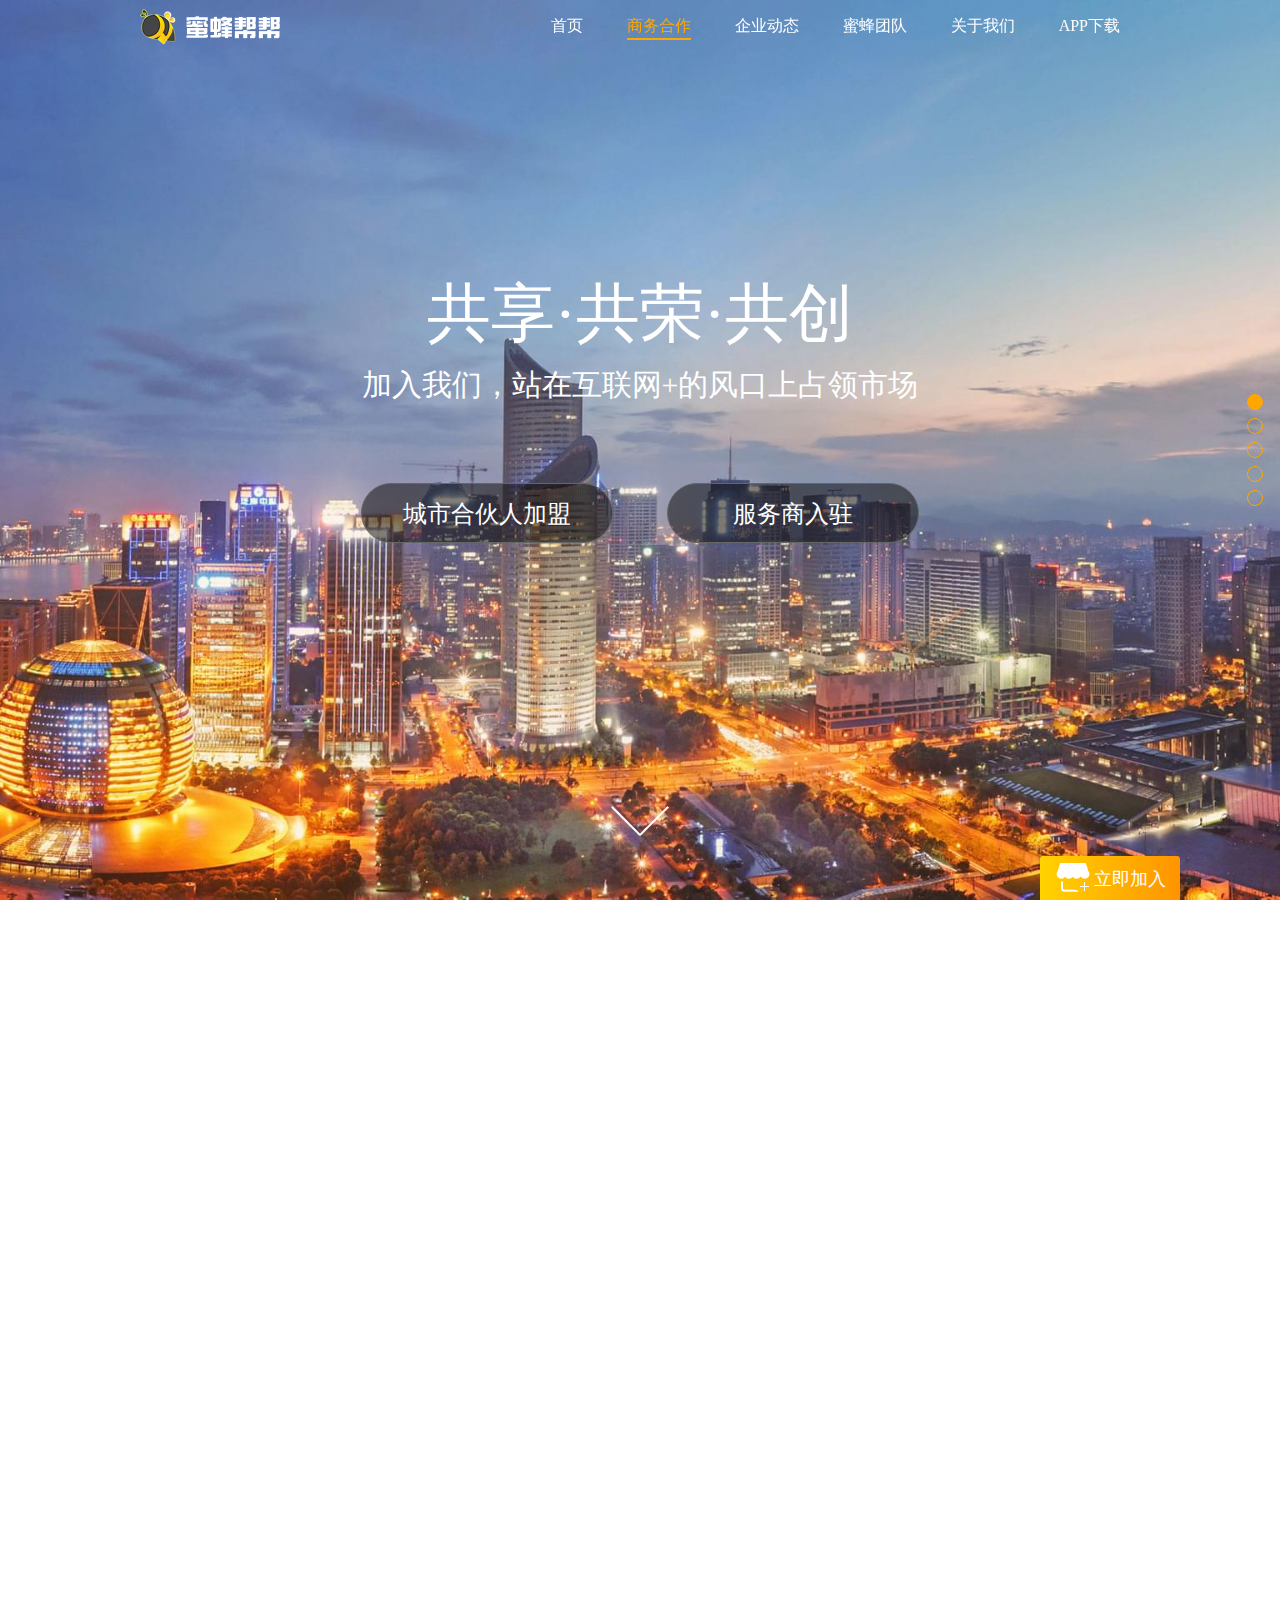
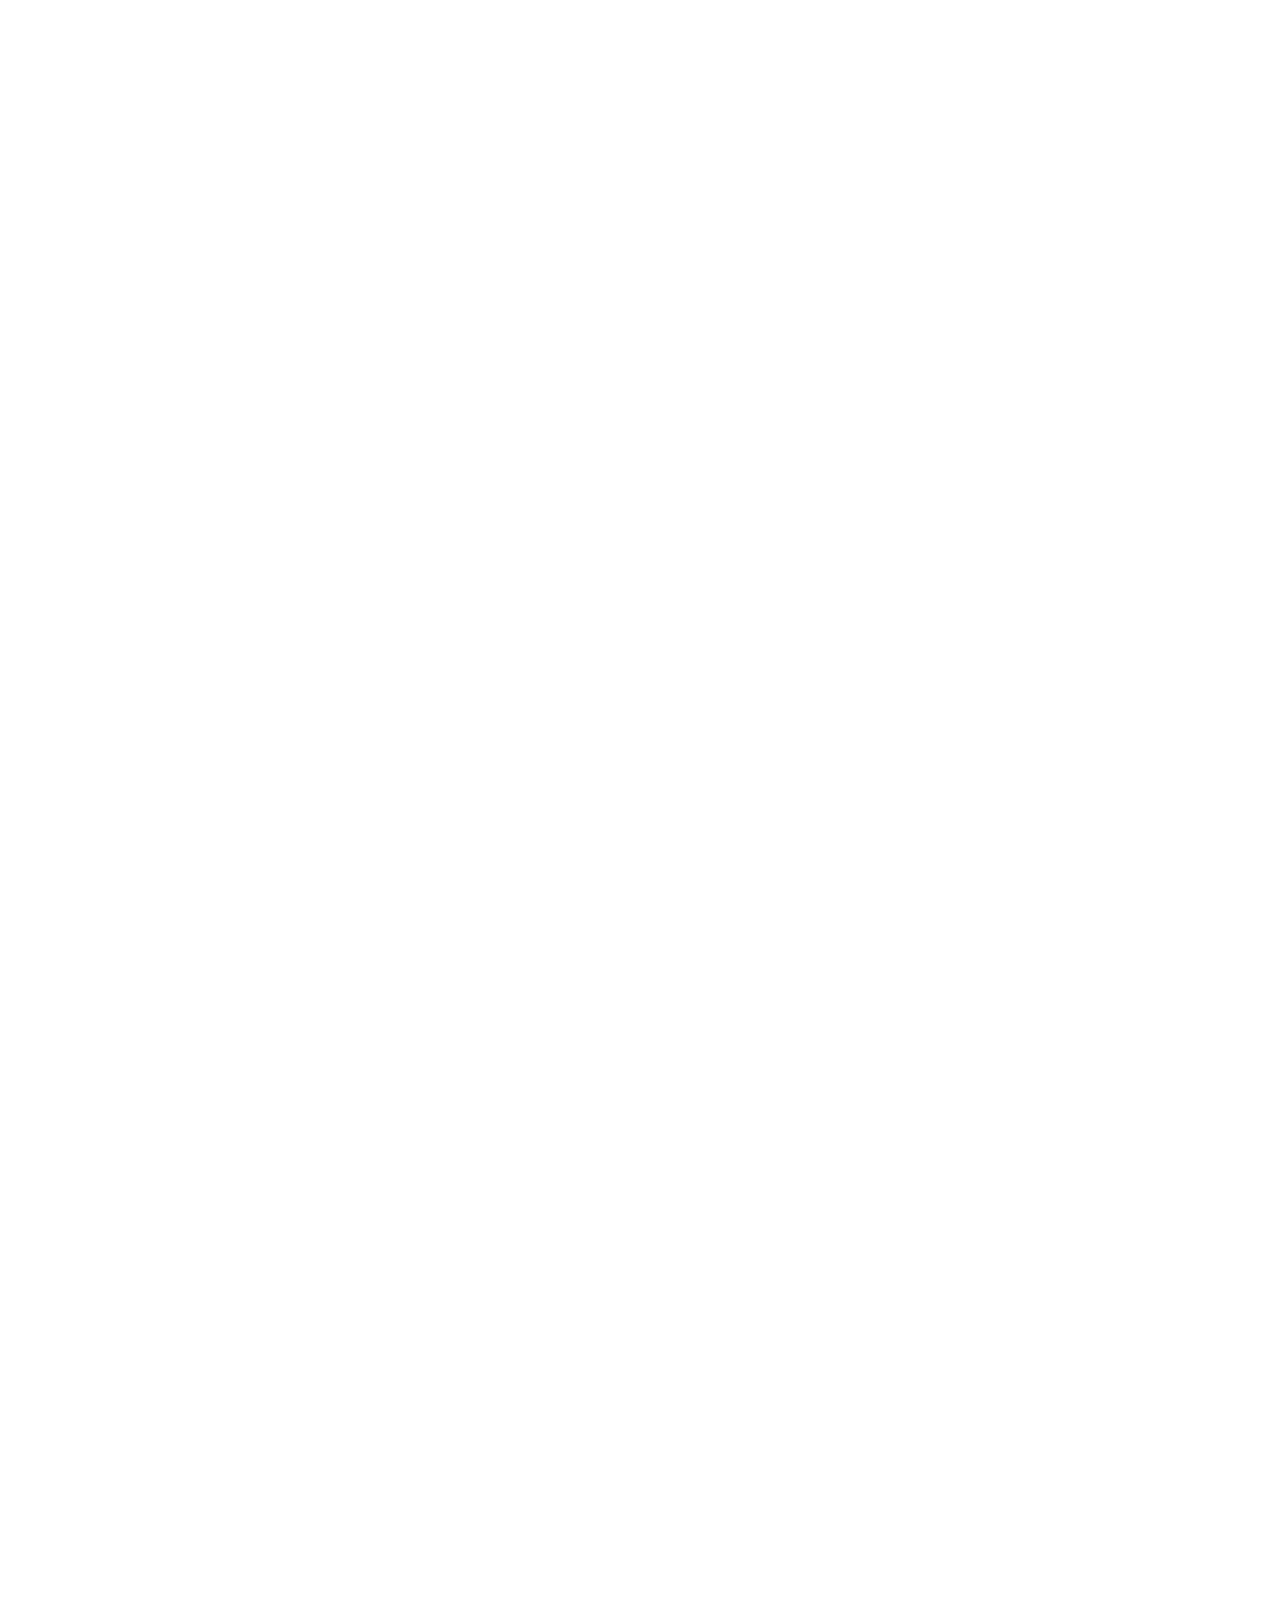
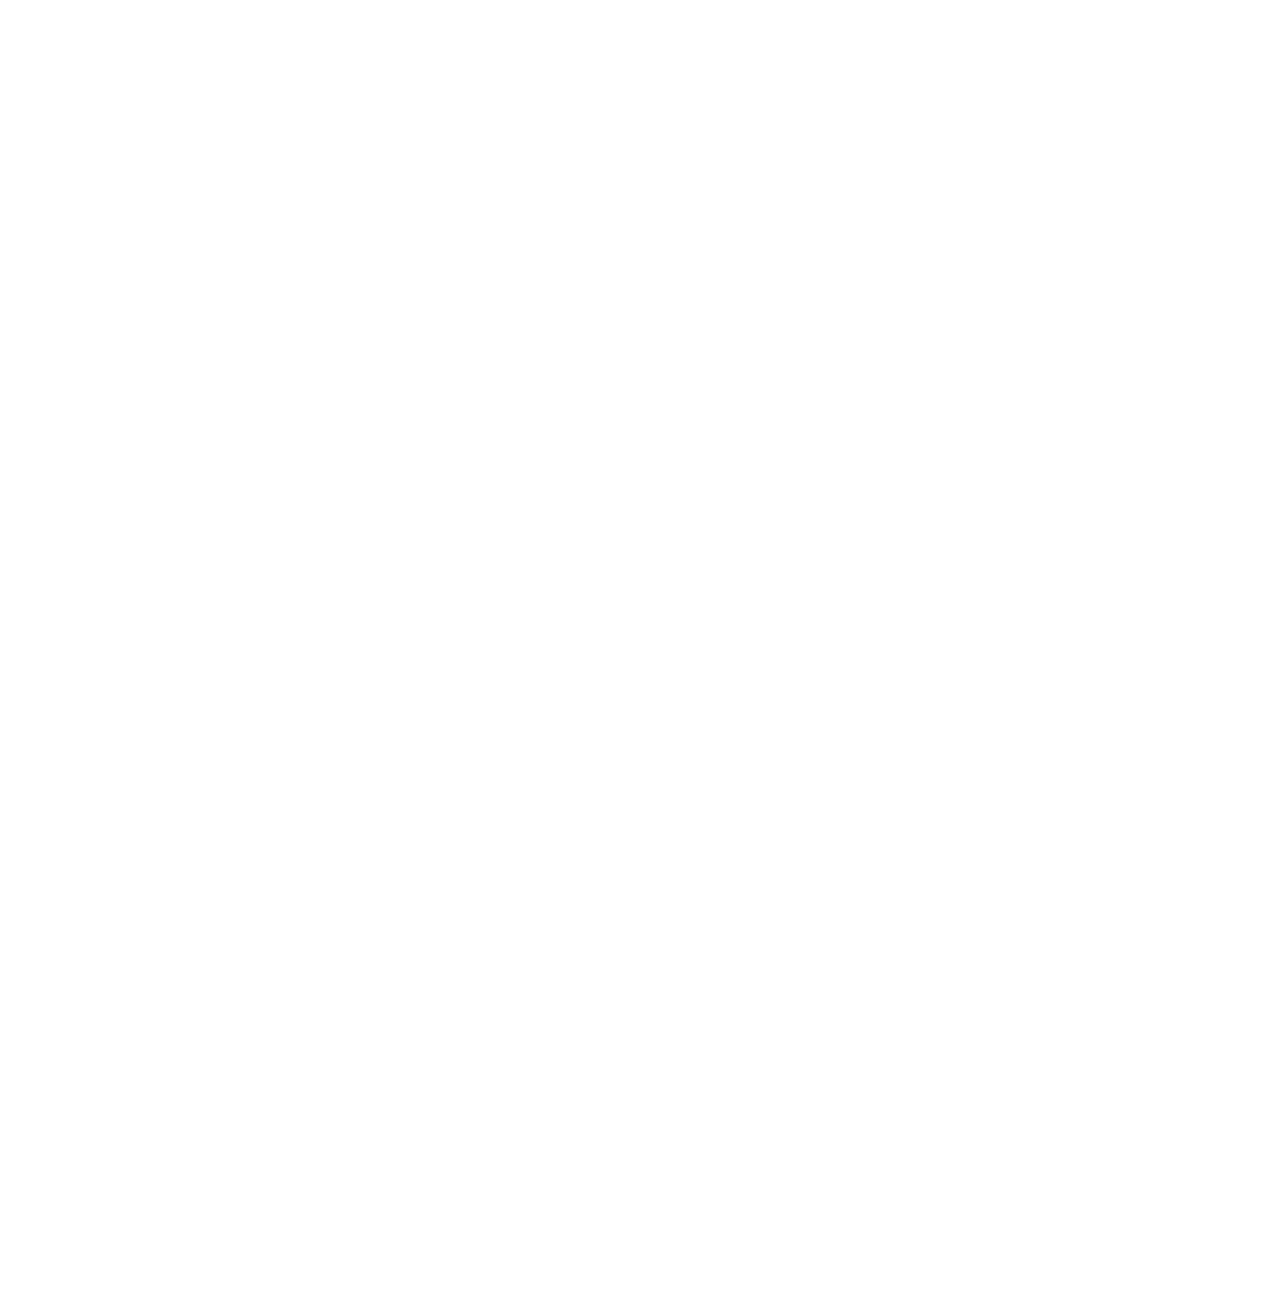
==== commit 9e5b3c92: "优化" ====
--- a/page/cooperation.html
+++ b/page/cooperation.html
@@ -4,7 +4,7 @@
     <meta charset="UTF-8">
     <!--<meta name="viewport" content="width=device-width,initial-scale=1,minimum-scale=1,maximum-scale=1,user-scalable=no" />-->
     <title>蜜蜂帮帮</title>
-<link href="../css/cooperation.d340b115d8bdc8080ab4.css" rel="stylesheet"></head>
+<link href="../css/cooperation.55728f180a4ca52d07b9.css" rel="stylesheet"></head>
 <body>
 <div class="bee-header">
     <div class="container">
@@ -230,5 +230,5 @@
         </section>
     </div>
 </div>
-<script type="text/javascript" src="../js/cooperation.d340b115d8bdc8080ab4.js"></script></body>
+<script type="text/javascript" src="../js/cooperation.55728f180a4ca52d07b9.js"></script></body>
 </html>
--- a/css/cooperation.55728f180a4ca52d07b9.css
+++ b/css/cooperation.55728f180a4ca52d07b9.css
@@ -0,0 +1,825 @@
+/**
+ * fullPage 1.4.5
+ * https://github.com/alvarotrigo/fullPage.js
+ * MIT licensed
+ *
+ * Copyright (C) 2013 alvarotrigo.com - A project by Alvaro Trigo
+ */
+html,
+body {
+  margin: 0;
+  padding: 0;
+  min-width: 1200px;
+  overflow-x: hidden;
+  font-family: 'PingFangSC-Regular', "Microsoft YaHei";
+}
+body {
+  display: none;
+}
+h1,
+h2,
+h3,
+h4,
+h5,
+h6 {
+  font-weight: lighter;
+}
+.stores {
+  position: fixed;
+  bottom: 0;
+  right: 100px;
+  height: 44px;
+  width: 140px;
+  background: #FFA700;
+  z-index: 999;
+  border-radius: 3px 3px 0 0;
+  background: linear-gradient(to right, #FFD300, #FF9400);
+  color: #fff;
+  font-size: 18px;
+  cursor: pointer;
+}
+.stores::before {
+  content: '';
+  background: url([data-uri]) center no-repeat;
+  width: 34px;
+  height: 29px;
+  position: relative;
+  top: 7px;
+  left: 16px;
+  display: inline-block;
+  margin-right: 20px;
+}
+html.fp-enabled,
+.fp-enabled body {
+  margin: 0;
+  padding: 0;
+  overflow: hidden;
+  /*Avoid flicker on slides transitions for mobile phones #336 */
+  -webkit-tap-highlight-color: rgba(0, 0, 0, 0);
+}
+.fp-section {
+  position: relative;
+  -webkit-box-sizing: border-box;
+  /* Safari<=5 Android<=3 */
+  -moz-box-sizing: border-box;
+  /* <=28 */
+  box-sizing: border-box;
+}
+.fp-slide {
+  float: left;
+}
+.fp-slide,
+.fp-slidesContainer {
+  height: 100%;
+  display: block;
+}
+.fp-slides {
+  z-index: 1;
+  height: 100%;
+  overflow: hidden;
+  position: relative;
+}
+.fp-section.fp-table,
+.fp-slide.fp-table {
+  display: table;
+  table-layout: fixed;
+  width: 100%;
+}
+.fp-tableCell {
+  display: table-cell;
+  vertical-align: middle;
+  width: 100%;
+  height: 100%;
+}
+.fp-slidesContainer {
+  float: left;
+  position: relative;
+}
+.fp-controlArrow {
+  -webkit-user-select: none;
+  /* webkit (safari, chrome) browsers */
+  -moz-user-select: none;
+  /* mozilla browsers */
+  -khtml-user-select: none;
+  /* webkit (konqueror) browsers */
+  -ms-user-select: none;
+  /* IE10+ */
+  position: absolute;
+  z-index: 4;
+  top: 50%;
+  cursor: pointer;
+  width: 0;
+  height: 0;
+  border-style: solid;
+  margin-top: -38px;
+  -webkit-transform: translate3d(0, 0, 0);
+  -ms-transform: translate3d(0, 0, 0);
+  transform: translate3d(0, 0, 0);
+}
+.fp-controlArrow.fp-prev {
+  left: 15px;
+  width: 0;
+  border-width: 38.5px 34px 38.5px 0;
+  border-color: transparent #fff transparent transparent;
+}
+.fp-controlArrow.fp-next {
+  right: 15px;
+  border-width: 38.5px 0 38.5px 34px;
+  border-color: transparent transparent transparent #fff;
+}
+.fp-scrollable {
+  overflow: hidden;
+  position: relative;
+}
+.fp-scroller {
+  overflow: hidden;
+}
+.iScrollIndicator {
+  border: 0 !important;
+}
+.fp-notransition {
+  -webkit-transition: none !important;
+  transition: none !important;
+}
+#fp-nav {
+  position: fixed;
+  z-index: 100;
+  margin-top: -32px;
+  top: 50%;
+  opacity: 1;
+  -webkit-transform: translate3d(0, 0, 0);
+}
+#fp-nav.right {
+  right: 17px;
+}
+#fp-nav.left {
+  left: 17px;
+}
+.fp-slidesNav {
+  position: absolute;
+  z-index: 4;
+  opacity: 1;
+  -webkit-transform: translate3d(0, 0, 0);
+  -ms-transform: translate3d(0, 0, 0);
+  transform: translate3d(0, 0, 0);
+  left: 0 !important;
+  right: 0;
+  margin: 0 auto !important;
+}
+.fp-slidesNav.bottom {
+  bottom: 17px;
+}
+.fp-slidesNav.top {
+  top: 17px;
+}
+#fp-nav ul,
+.fp-slidesNav ul {
+  margin: 0;
+  padding: 0;
+}
+#fp-nav ul li,
+.fp-slidesNav ul li {
+  display: block;
+  width: 16px;
+  height: 16px;
+  margin: 8px auto;
+  position: relative;
+}
+.fp-slidesNav ul li {
+  display: inline-block;
+}
+#fp-nav ul li a,
+.fp-slidesNav ul li a {
+  display: block;
+  position: relative;
+  z-index: 1;
+  width: 100%;
+  height: 100%;
+  cursor: pointer;
+  text-decoration: none;
+}
+#fp-nav ul li a.active span,
+.fp-slidesNav ul li a.active span,
+#fp-nav ul li:hover a.active span,
+.fp-slidesNav ul li:hover a.active span {
+  height: 16px;
+  width: 16px;
+  background: #FFA700;
+  border-radius: 100%;
+}
+#fp-nav ul li a span,
+.fp-slidesNav ul li a span {
+  border-radius: 50%;
+  position: absolute;
+  z-index: 1;
+  height: 16px;
+  width: 16px;
+  border: 1px solid #FFA700;
+  background: transparent;
+}
+#fp-nav ul li:hover a span,
+.fp-slidesNav ul li:hover a span {
+  width: 16px;
+  height: 16px;
+}
+#fp-nav ul li .fp-tooltip {
+  position: absolute;
+  top: -2px;
+  color: #fff;
+  font-size: 14px;
+  font-family: arial, helvetica, sans-serif;
+  white-space: nowrap;
+  max-width: 220px;
+  overflow: hidden;
+  display: block;
+  opacity: 0;
+  width: 0;
+  cursor: pointer;
+}
+#fp-nav ul li:hover .fp-tooltip,
+#fp-nav.fp-show-active a.active + .fp-tooltip {
+  width: auto;
+  opacity: 1;
+}
+#fp-nav ul li .fp-tooltip.right {
+  right: 20px;
+}
+#fp-nav ul li .fp-tooltip.left {
+  left: 20px;
+}
+.fp-auto-height.fp-section,
+.fp-auto-height .fp-slide,
+.fp-auto-height .fp-tableCell {
+  height: auto !important;
+}
+.fp-responsive .fp-auto-height-responsive.fp-section,
+.fp-responsive .fp-auto-height-responsive .fp-slide,
+.fp-responsive .fp-auto-height-responsive .fp-tableCell {
+  height: auto !important;
+}
+.bee-header {
+  position: fixed;
+  top: 0;
+  left: 0;
+  right: 0;
+  z-index: 9;
+}
+.bee-header .container {
+  width: 1000px;
+  margin-left: auto;
+  margin-right: auto;
+  height: 100%;
+  display: flex;
+  justify-content: space-between;
+  align-items: center;
+}
+.bee-header .container .logo {
+  display: inline-block;
+  background: url([data-uri]);
+  height: 36px;
+  width: 140px;
+}
+.bee-header .container .list {
+  display: inline-block;
+}
+.bee-header .container .list ul li {
+  display: inline-block;
+  margin: auto 20px;
+}
+.bee-header .container .list ul li a {
+  color: #fff;
+  font-size: 16px;
+  text-decoration: none;
+  padding-bottom: 4px;
+  cursor: pointer;
+  outline: none;
+}
+.bee-header .container .list ul li a:hover {
+  color: #FFA700;
+}
+.bee-header .container .list ul li a.active {
+  color: #FFA700;
+  border-bottom: 2px solid #FFA700;
+}
+.bee-header.black .container .logo {
+  background: url([data-uri]);
+}
+.bee-header.black .container .list ul li a {
+  color: #444;
+}
+.bee-header.black .container .list ul li a:hover {
+  color: #FFA700;
+}
+.bee-header.black .container .list ul li a.active {
+  color: #FFA700;
+  border-bottom: 2px solid #FFA700;
+}
+.bee-footer {
+  height: 260px;
+  bottom: 0;
+  left: 0;
+  right: 0;
+  width: 100%;
+  z-index: 4;
+  background: #303030;
+}
+.bee-footer .container {
+  width: 1000px;
+  margin-left: auto;
+  margin-right: auto;
+  height: 250px;
+  position: relative;
+  top: 5px;
+}
+.bee-footer .container .top {
+  height: 210px;
+  padding-top: 10px;
+}
+.bee-footer .container .top h3 {
+  font-size: 14px;
+  color: #fff;
+  margin-top: 0;
+  margin-bottom: 10px;
+}
+.bee-footer .container .top .float {
+  float: left;
+  width: 33%;
+  text-align: left;
+}
+.bee-footer .container .top .first li {
+  width: 50%;
+  float: left;
+  line-height: 36px;
+  font-size: 12px;
+}
+.bee-footer .container .top .first li a {
+  color: #999;
+  cursor: pointer;
+  text-decoration: none;
+}
+.bee-footer .container .top .first li a:hover {
+  color: #fff;
+}
+.bee-footer .container .top .second {
+  color: #fff;
+}
+.bee-footer .container .top .second .phone {
+  font-size: 24px;
+  line-height: 36px;
+}
+.bee-footer .container .top .second .text {
+  font-size: 12px;
+  line-height: 36px;
+}
+.bee-footer .container .top .third .icon_div {
+  position: relative;
+  width: 60px;
+  float: left;
+}
+.bee-footer .container .top .third .icon_div .code {
+  position: absolute;
+  margin-left: -38px;
+  display: none;
+}
+.bee-footer .container .top .third .icon_div .icon {
+  display: inline-block;
+  width: 30px;
+  height: 30px;
+  cursor: pointer;
+  margin-right: 30px;
+  background-position: center left;
+  background-repeat: no-repeat;
+}
+.bee-footer .container .top .third .icon_div .weixin {
+  background-image: url([data-uri]);
+}
+.bee-footer .container .top .third .icon_div .weibo {
+  background-image: url([data-uri]);
+}
+.bee-footer .container .top .third .icon_div .toutiao {
+  background-image: url([data-uri]);
+}
+.bee-footer .container .top .third .icon_div .weixin:hover {
+  background-image: url([data-uri]);
+}
+.bee-footer .container .top .third .icon_div .weibo:hover {
+  background-image: url([data-uri]);
+}
+.bee-footer .container .top .third .icon_div .toutiao:hover {
+  background-image: url([data-uri]);
+}
+.bee-footer .container .top .third .icon_div .weixin:hover + div,
+.bee-footer .container .top .third .icon_div .weibo:hover + div,
+.bee-footer .container .top .third .icon_div .toutiao:hover + div {
+  display: block;
+}
+.bee-footer .container .bottom {
+  height: 30px;
+}
+.bee-footer .container .bottom .line {
+  height: 1px;
+  background: #666666;
+}
+.bee-footer .container .bottom .text {
+  color: #999;
+  font-size: 12px;
+  line-height: 39px;
+  text-align: center;
+}
+* {
+  box-sizing: border-box;
+  outline: none;
+}
+ul {
+  padding: 0;
+  list-style: none;
+}
+.part1 {
+  color: #fff;
+  height: 100%;
+  background: url(../img/ddf5fd06a9a17bb95837643682f5f282.jpg) center no-repeat;
+  background-size: cover;
+}
+.part1 .container {
+  text-align: center;
+  position: relative;
+  top: 30%;
+}
+.part1 .container .title1 {
+  font-size: 64px;
+}
+.part1 .container .title2 {
+  font-size: 30px;
+  padding-top: 8px;
+}
+.part1 .container .button {
+  margin-top: 6%;
+}
+.part1 .container .button button {
+  background: rgba(5, 5, 5, 0.5);
+  border-radius: 54px;
+  width: 252px;
+  height: 60px;
+  line-height: 58px;
+  border: 1px solid #666666;
+  color: #fff;
+  font-size: 24px;
+  outline: none;
+  cursor: pointer;
+}
+.part1 .container .button button:hover {
+  background: #FFA700;
+  border-color: #FFA700;
+}
+.part1 .container .button button.gray:hover {
+  background: #FFA700;
+  border-color: #FFA700;
+}
+.part1 .container .button button.gray {
+  background: rgba(5, 5, 5, 0.5);
+  border: 1px solid #666666;
+  border-radius: 93px;
+  margin-left: 50px;
+}
+.part1 .down {
+  position: absolute;
+  bottom: 60px;
+  width: 100%;
+  text-align: center;
+}
+.part1 .down a {
+  display: inline-block;
+  width: 58px;
+  height: 30px;
+  background: url([data-uri]);
+  background-repeat: no-repeat;
+  background-size: 58px 30px;
+  border: 0;
+  outline: none;
+  cursor: pointer;
+  animation: downMove 1s infinite;
+  -webkit-animation: downMove 1s infinite;
+  /*Safari and Chrome*/
+}
+@keyframes downMove {
+  from {
+    margin-bottom: 20px;
+  }
+  to {
+    margin-bottom: 0px;
+  }
+}
+@-webkit-keyframes downMove {
+  /*Safari and Chrome*/
+  from {
+    margin-bottom: 20px;
+  }
+  to {
+    margin-bottom: 0px;
+  }
+}
+.part2 {
+  height: 100%;
+}
+.part2 .title {
+  height: 30%;
+  padding-top: 56px;
+  display: flex;
+  flex-direction: column;
+  justify-content: center;
+  text-align: center;
+}
+.part2 .title .title1 {
+  font-size: 50px;
+  color: #444;
+  padding-bottom: 8px;
+}
+.part2 .title .title2 {
+  font-size: 24px;
+  color: #666;
+}
+.part2 .content {
+  height: 70%;
+  width: 1200px;
+  margin-left: auto;
+  margin-right: auto;
+}
+.part2 .content .list {
+  width: 370px;
+  box-shadow: 0 6px 30px rgba(211, 211, 211, 0.5);
+  float: left;
+  margin-left: 15px;
+  margin-right: 15px;
+}
+.part2 .content .list img {
+  width: 370px;
+}
+.part2 .content .list .recruit-title {
+  text-align: center;
+}
+.part2 .content .list .recruit-title .recruit-title1 {
+  font-size: 30px;
+  color: #666;
+  padding-top: 20px;
+  padding-bottom: 10px;
+}
+.part2 .content .list .recruit-title .recruit-title2 {
+  font-size: 20px;
+  color: #999;
+  padding-bottom: 20px;
+}
+.part3 {
+  color: #fff;
+  height: 100%;
+  background: url(../img/5135b55aa4f4b151995c63871302d8ab.jpg) center no-repeat;
+  background-size: cover;
+}
+.part3 .container {
+  width: 800px;
+  margin-left: auto;
+  margin-right: auto;
+  display: flex;
+  flex-direction: column;
+  justify-content: center;
+  height: 100%;
+}
+.part3 .container h1 {
+  font-size: 50px;
+  font-weight: lighter;
+  margin: 0;
+}
+.part3 .container h2 {
+  font-weight: lighter;
+  font-size: 30px;
+  margin: 0;
+}
+.part4 {
+  height: 100%;
+}
+.part4 .title {
+  height: 30%;
+  padding-top: 56px;
+  display: flex;
+  flex-direction: column;
+  justify-content: center;
+  text-align: center;
+}
+.part4 .title .title1 {
+  font-size: 50px;
+  color: #444;
+  padding-bottom: 8px;
+}
+.part4 .title .title2 {
+  font-size: 24px;
+  color: #666;
+}
+.part4 .content {
+  height: 70%;
+  width: 1000px;
+  margin-left: auto;
+  margin-right: auto;
+}
+.part4 .content ul {
+  margin: 0;
+}
+.part4 .content ul li {
+  width: 250px;
+  height: 220px;
+  float: left;
+  text-align: center;
+}
+.part4 .content ul li div {
+  padding-top: 8px;
+  color: #444;
+}
+.part5 {
+  height: 100%;
+  color: #fff;
+}
+.part5 .part5-container {
+  padding-top: 56px;
+  padding-bottom: 50px;
+  display: flex;
+  flex-direction: column;
+  justify-content: center;
+  height: 100%;
+}
+.part5 h1 {
+  padding-bottom: 24px;
+  font-size: 30px;
+  font-weight: lighter;
+  color: #444;
+  margin: 0;
+  text-align: center;
+}
+.part5 .form-div {
+  width: 600px;
+  height: 400px;
+  background: #fff;
+  margin-left: auto;
+  margin-right: auto;
+}
+.part5 .form-div .title-div {
+  height: 50px;
+  background: #443201;
+}
+.part5 .form-div .title-div .tab {
+  width: 50%;
+  float: left;
+  height: 36px;
+  color: #fff;
+  text-align: center;
+  padding-top: 14px;
+}
+.part5 .form-div .title-div .tab span {
+  cursor: pointer;
+}
+.part5 .form-div .title-div .tab.active span {
+  color: #FFA700;
+  padding-bottom: 8px;
+  border-bottom: 2px solid #FFA700;
+}
+.part5 .form-div .form-all {
+  height: 350px;
+  background: #fff;
+}
+.part5 .form-div .form {
+  width: 400px;
+  margin-left: auto;
+  margin-right: auto;
+  padding-top: 15px;
+  height: 260px;
+}
+.part5 .form-div .form .form-title {
+  font-size: 16px;
+  color: #444;
+  line-height: 30px;
+}
+.part5 .form-div .form .form-input {
+  border: 1px solid #CDCDCD;
+  border-radius: 4px;
+  height: 40px;
+  outline: none;
+  width: 100%;
+  margin-bottom: 14px;
+  padding-left: 8px;
+}
+.part5 .form-div .form input::-webkit-input-placeholder,
+.part5 .form-div .form textarea::-webkit-input-placeholder {
+  /* WebKit browsers */
+  color: #ccc;
+}
+.part5 .form-div .form input:-moz-placeholder,
+.part5 .form-div .form textarea:-moz-placeholder {
+  /* Mozilla Firefox 4 to 18 */
+  color: #ccc;
+}
+.part5 .form-div .form input::-moz-placeholder,
+.part5 .form-div .form textarea::-moz-placeholder {
+  /* Mozilla Firefox 19+ */
+  color: #ccc;
+}
+.part5 .form-div .form input:-ms-input-placeholder,
+.part5 .form-div .form textarea:-ms-input-placeholder {
+  /* Internet Explorer 10+ */
+  color: #ccc;
+}
+.part5 .form-div .form .form-button {
+  text-align: center;
+  margin-top: 16px;
+}
+.part5 .form-div .form .form-button button {
+  border: 1px solid #FFA700;
+  border-radius: 4px;
+  height: 34px;
+  width: 200px;
+  line-height: 32px;
+  text-align: center;
+  color: #FFA700;
+  background: transparent;
+  outline: none;
+  cursor: pointer;
+}
+.part5 .form-div .form.second {
+  display: none;
+}
+.part5 .partner {
+  width: 1000px;
+  margin-left: auto;
+  margin-right: auto;
+}
+.part5 .partner ul {
+  margin: 0;
+}
+.part5 .partner .partner-title {
+  color: #444;
+  font-size: 16px;
+  padding-top: 30px;
+  padding-bottom: 16px;
+}
+.part5 .partner ul {
+  width: 100%;
+}
+.part5 .partner ul li {
+  width: 200px;
+  margin-bottom: 8px;
+  float: left;
+  text-align: center;
+}
+@media screen and (max-height: 800px) {
+  .part1 .container .title1 {
+    font-size: 54px;
+  }
+  .part1 .container .title2 {
+    font-size: 24px;
+  }
+  .part1 .container .button button {
+    width: 176px;
+    height: 46px;
+    font-size: 18px;
+    line-height: 44px;
+  }
+  .part1 .down {
+    bottom: 60px;
+  }
+  .part2 .title .title1 {
+    font-size: 40px;
+  }
+  .part2 .title .title2 {
+    font-size: 22px;
+  }
+  .part2 .content .list .recruit-title .recruit-title1 {
+    font-size: 26px;
+    padding-bottom: 4px;
+  }
+  .part2 .content .list .recruit-title .recruit-title2 {
+    font-size: 16px;
+  }
+  .part3 .container h1 {
+    font-size: 40px;
+  }
+  .part3 .container h2 {
+    font-size: 22px;
+  }
+  .part4 .title .title1 {
+    font-size: 40px;
+  }
+  .part4 .title .title2 {
+    font-size: 22px;
+  }
+  .part4 .content ul li img {
+    width: 140px;
+  }
+  .part5 .partner ul {
+    display: flex;
+    justify-content: space-between;
+  }
+  .part5 .partner ul li {
+    width: 130px;
+  }
+  .part5 .partner ul li img {
+    width: 130px;
+  }
+}
+
+/*# sourceMappingURL=cooperation.55728f180a4ca52d07b9.css.map*/